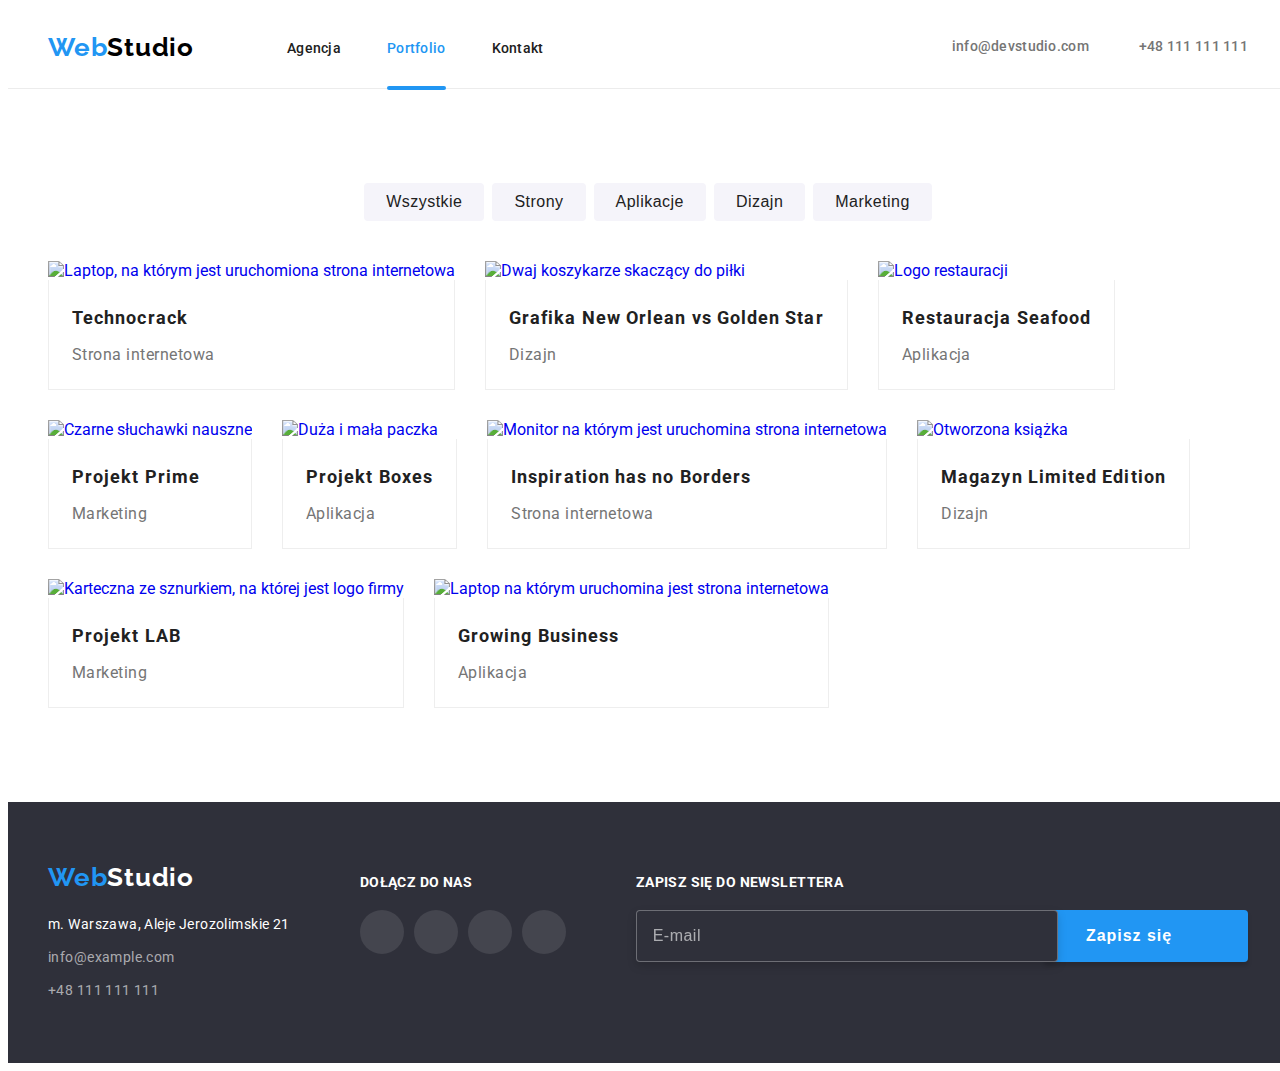
==== portfolio.html @ db43da64 "corrected task 8" ====
<!DOCTYPE html>
<html lang="pl">
  <head>
    <meta charset="UTF-8" />
    <meta http-equiv="X-UA-Compatible" content="IE=edge" />
    <meta name="viewport" content="width=device-width, initial-scale=1" />
    <link rel="preconnect" href="https://fonts.googleapis.com" />
    <link rel="preconnect" href="https://fonts.gstatic.com" crossorigin />
    <link
      href="https://fonts.googleapis.com/css2?family=Raleway:wght@700&family=Roboto:wght@400;500;700;900&display=swap"
      rel="stylesheet"
    />
    <link
      rel="stylesheet"
      href="https://cdnjs.cloudflare.com/ajax/libs/modern-normalize/1.1.0/modern-normalize.min.css"
      integrity="sha512-wpPYUAdjBVSE4KJnH1VR1HeZfpl1ub8YT/NKx4PuQ5NmX2tKuGu6U/JRp5y+Y8XG2tV+wKQpNHVUX03MfMFn9Q=="
      crossorigin="anonymous"
      referrerpolicy="no-referrer"
    />
    <link rel="stylesheet" href="css/main.min.css" />
    <title>WebStudio</title>
  </head>
  <body>
    <header class="header-line">
      <div class="container page-header">
        <a href="index.html" class="logo logo--header"
          ><span class="logo__span">Web</span>Studio</a
        >
        <button
          class="menu-toggle menu-toggle--open js-open-menu"
          aria-expanded="false"
          aria-controls="mobile-menu"
        >
          <svg width="24px" height="24px">
            <use href="./images/icons.svg#icon-menu"></use>
          </svg>
        </button>
        <div class="menu">
          <ul class="nav">
            <li class="nav__item">
              <a class="nav__link" href="index.html">Agencja</a>
            </li>
            <li class="nav__item">
              <a class="nav__link nav__link--active" href="portfolio.html"
                >Portfolio</a
              >
            </li>
            <li class="nav__item">
              <a class="nav__link" href="#">Kontakt</a>
            </li>
          </ul>
          <ul class="contact">
            <li class="contact__item">
              <a class="contact__link" href="mailto:info@devstudio.com">
                <svg class="contact__icon contact__icon--email">
                  <use href="./images/icons.svg#icon-envelope"></use>
                </svg>
                info@devstudio.com
              </a>
            </li>
            <li class="contact__item">
              <a class="contact__link" href="tel:+48111111111">
                <svg class="contact__icon contact__icon--tel">
                  <use href="./images/icons.svg#icon-smartphone"></use>
                </svg>
                +48 111 111 111
              </a>
            </li>
          </ul>
        </div>
      </div>
    </header>
    <section class="container section">
      <div class="filter">
        <ul class="filter__list">
          <li class="filter__item">
            <button class="filter__button" type="button">Wszystkie</button>
          </li>
          <li class="filter__item">
            <button class="filter__button" type="button">Strony</button>
          </li>
          <li class="filter__item">
            <button class="filter__button" type="button">Aplikacje</button>
          </li>
          <li class="filter__item">
            <button class="filter__button" type="button">Dizajn</button>
          </li>
          <li class="filter__item">
            <button class="filter__button" type="button">Marketing</button>
          </li>
        </ul>
      </div>
      <div class="product">
        <ul class="product__list">
          <li class="product__item">
            <a href="#" class="product__link">
              <figure class="product__figure">
                <div class="product__image">
                  <img
                    src="./images/portfolio/technocrack.jpg"
                    srcset="
                      ./images/portfolio/technocrack.jpg    354w,
                      ./images/portfolio/technocrack@2x.jpg 708w
                    "
                    sizes="(max-width: 767px) 450px, (max-width: 1199px) 354px, (min-width: 1200px) 370px"
                    alt="Laptop, na którym jest uruchomiona strona internetowa"
                  />
                  <div class="description-box">
                    <p class="description-box__text">
                      Technocrack jest popularną platformą wykorzystywaną do
                      rozpowszechniania koronawirusa. Firmy wykorzystują tę
                      platformę do celów szpiegowskich i ataków na
                      niezabezpieczone serwery konkurencji
                    </p>
                  </div>
                </div>
                <figcaption class="product__figcaption">
                  <h2 class="product__title">Technocrack</h2>
                  <p class="product__text">Strona internetowa</p>
                </figcaption>
              </figure>
            </a>
          </li>
          <li class="product__item">
            <a href="#" class="product__link">
              <figure class="product__figure">
                <div class="product__image">
                  <img
                    src="./images/portfolio/bastekball-players.jpg"
                    srcset="
                      ./images/portfolio/bastekball-players.jpg    354w,
                      ./images/portfolio/bastekball-players@2x.jpg 708w
                    "
                    sizes="(max-width: 767px) 450px, (max-width: 1199px) 354px, (min-width: 1200px) 370px"
                    alt="Dwaj koszykarze skaczący do piłki"
                  />
                  <div class="description-box">
                    <p class="description-box__text">
                      Technocrack jest popularną platformą wykorzystywaną do
                      rozpowszechniania koronawirusa. Firmy wykorzystują tę
                      platformę do celów szpiegowskich i ataków na
                      niezabezpieczone serwery konkurencji
                    </p>
                  </div>
                </div>
                <figcaption class="product__figcaption">
                  <h2 class="product__title">
                    Grafika New Orlean vs Golden Star
                  </h2>
                  <p class="product__text">Dizajn</p>
                </figcaption>
              </figure>
            </a>
          </li>
          <li class="product__item">
            <a href="#" class="product__link">
              <figure class="product__figure">
                <div class="product__image">
                  <img
                    src="./images/portfolio/seafood.jpg"
                    srcset="
                      ./images/portfolio/seafood.jpg    354w,
                      ./images/portfolio/seafood@2x.jpg 708w
                    "
                    sizes="(max-width: 767px) 450px, (max-width: 1199px) 354px, (min-width: 1200px) 370px"
                    alt="Logo restauracji"
                  />
                  <div class="description-box">
                    <p class="description-box__text">
                      Technocrack jest popularną platformą wykorzystywaną do
                      rozpowszechniania koronawirusa. Firmy wykorzystują tę
                      platformę do celów szpiegowskich i ataków na
                      niezabezpieczone serwery konkurencji
                    </p>
                  </div>
                </div>
                <figcaption class="product__figcaption">
                  <h2 class="product__title">Restauracja Seafood</h2>
                  <p class="product__text">Aplikacja</p>
                </figcaption>
              </figure>
            </a>
          </li>
          <li class="product__item">
            <a href="#" class="product__link">
              <figure class="product__figure">
                <div class="product__image">
                  <img
                    src="./images/portfolio/project-prime.jpg"
                    srcset="
                      ./images/portfolio/project-prime.jpg    354w,
                      ./images/portfolio/project-prime@2x.jpg 708w
                    "
                    sizes="(max-width: 767px) 450px, (max-width: 1199px) 354px, (min-width: 1200px) 370px"
                    alt="Czarne słuchawki nauszne"
                  />
                  <div class="description-box">
                    <p class="description-box__text">
                      Technocrack jest popularną platformą wykorzystywaną do
                      rozpowszechniania koronawirusa. Firmy wykorzystują tę
                      platformę do celów szpiegowskich i ataków na
                      niezabezpieczone serwery konkurencji
                    </p>
                  </div>
                </div>
                <figcaption class="product__figcaption">
                  <h2 class="product__title">Projekt Prime</h2>
                  <p class="product__text">Marketing</p>
                </figcaption>
              </figure>
            </a>
          </li>
          <li class="product__item">
            <a href="#" class="product__link">
              <figure class="product__figure">
                <div class="product__image">
                  <img
                    src="./images/portfolio/boxes.jpg"
                    srcset="
                      ./images/portfolio/boxes.jpg    354w,
                      ./images/portfolio/boxes@2x.jpg 708w
                    "
                    sizes="(max-width: 767px) 450px, (max-width: 1199px) 354px, (min-width: 1200px) 370px"
                    alt="Duża i mała paczka"
                  />
                  <div class="description-box">
                    <p class="description-box__text">
                      Technocrack jest popularną platformą wykorzystywaną do
                      rozpowszechniania koronawirusa. Firmy wykorzystują tę
                      platformę do celów szpiegowskich i ataków na
                      niezabezpieczone serwery konkurencji
                    </p>
                  </div>
                </div>
                <figcaption class="product__figcaption">
                  <h2 class="product__title">Projekt Boxes</h2>
                  <p class="product__text">Aplikacja</p>
                </figcaption>
              </figure>
            </a>
          </li>
          <li class="product__item">
            <a href="#" class="product__link">
              <figure class="product__figure">
                <div class="product__image">
                  <img
                    src="./images/portfolio/inspiration.jpg"
                    srcset="
                      ./images/portfolio/inspiration.jpg    354w,
                      ./images/portfolio/inspiration@2x.jpg 708w
                    "
                    sizes="(max-width: 767px) 450px, (max-width: 1199px) 354px, (min-width: 1200px) 370px"
                    alt="Monitor na którym jest uruchomina strona internetowa"
                  />
                  <div class="description-box">
                    <p class="description-box__text">
                      Technocrack jest popularną platformą wykorzystywaną do
                      rozpowszechniania koronawirusa. Firmy wykorzystują tę
                      platformę do celów szpiegowskich i ataków na
                      niezabezpieczone serwery konkurencji
                    </p>
                  </div>
                </div>
                <figcaption class="product__figcaption">
                  <h2 class="product__title">Inspiration has no Borders</h2>
                  <p class="product__text">Strona internetowa</p>
                </figcaption>
              </figure>
            </a>
          </li>
          <li class="product__item">
            <a href="#" class="product__link">
              <figure class="product__figure">
                <div class="product__image">
                  <img
                    src="./images/portfolio/magazyn.jpg"
                    srcset="
                      ./images/portfolio/magazyn.jpg    354w,
                      ./images/portfolio/magazyn@2x.jpg 708w
                    "
                    sizes="(max-width: 767px) 450px, (max-width: 1199px) 354px, (min-width: 1200px) 370px"
                    alt="Otworzona książka"
                  />
                  <div class="description-box">
                    <p class="description-box__text">
                      Technocrack jest popularną platformą wykorzystywaną do
                      rozpowszechniania koronawirusa. Firmy wykorzystują tę
                      platformę do celów szpiegowskich i ataków na
                      niezabezpieczone serwery konkurencji
                    </p>
                  </div>
                </div>
                <figcaption class="product__figcaption">
                  <h2 class="product__title">Magazyn Limited Edition</h2>
                  <p class="product__text">Dizajn</p>
                </figcaption>
              </figure>
            </a>
          </li>
          <li class="product__item">
            <a href="#" class="product__link">
              <figure class="product__figure">
                <div class="product__image">
                  <img
                    src="./images/portfolio/project-lab.jpg"
                    srcset="
                      ./images/portfolio/project-lab.jpg    354w,
                      ./images/portfolio/project-lab@2x.jpg 708w
                    "
                    sizes="(max-width: 767px) 450px, (max-width: 1199px) 354px, (min-width: 1200px) 370px"
                    alt="Karteczna ze sznurkiem, na której jest logo firmy"
                  />
                  <div class="description-box">
                    <p class="description-box__text">
                      Technocrack jest popularną platformą wykorzystywaną do
                      rozpowszechniania koronawirusa. Firmy wykorzystują tę
                      platformę do celów szpiegowskich i ataków na
                      niezabezpieczone serwery konkurencji
                    </p>
                  </div>
                </div>
                <figcaption class="product__figcaption">
                  <h2 class="product__title">Projekt LAB</h2>
                  <p class="product__text">Marketing</p>
                </figcaption>
              </figure>
            </a>
          </li>
          <li class="product__item">
            <a href="#" class="product__link">
              <figure class="product__figure">
                <div class="product__image">
                  <img
                    src="./images/portfolio/growing-business.jpg"
                    srcset="
                      ./images/portfolio/growing-business.jpg    354w,
                      ./images/portfolio/growing-business@2x.jpg 708w
                    "
                    sizes="(max-width: 767px) 450px, (max-width: 1199px) 354px, (min-width: 1200px) 370px"
                    alt="Laptop na którym uruchomina jest strona internetowa"
                  />
                  <div class="description-box">
                    <p class="description-box__text">
                      Technocrack jest popularną platformą wykorzystywaną do
                      rozpowszechniania koronawirusa. Firmy wykorzystują tę
                      platformę do celów szpiegowskich i ataków na
                      niezabezpieczone serwery konkurencji
                    </p>
                  </div>
                </div>
                <figcaption class="product__figcaption">
                  <h2 class="product__title">Growing Business</h2>
                  <p class="product__text">Aplikacja</p>
                </figcaption>
              </figure>
            </a>
          </li>
        </ul>
      </div>
    </section>
    <footer class="background-footer">
      <div class="container container-footer footer">
        <div class="footer-box">
          <a href="index.html" class="logo logo--footer"
            ><span class="logo__span">Web</span>Studio</a
          >
          <address class="address">
            <p class="address__text">m. Warszawa, Aleje Jerozolimskie 21</p>
            <ul class="address__list">
              <li class="address__item">
                <a class="address__link" href="mailto:info@example.com"
                  >info@example.com</a
                >
              </li>
              <li class="address__item">
                <a class="address__link" href="tel:+48111111111"
                  >+48 111 111 111</a
                >
              </li>
            </ul>
          </address>
        </div>
        <div class="footer-box">
          <h2 class="footer-box__title">Dołącz do nas</h2>
          <ul class="socialmedia">
            <li class="socialmedia__item">
              <a href="#" class="socialmedia__icon socialmedia__icon--footer">
                <svg width="20px" height="20px">
                  <use href="./images/icons.svg#icon-instagram"></use>
                </svg>
              </a>
            </li>
            <li class="socialmedia__item">
              <a href="#" class="socialmedia__icon socialmedia__icon--footer">
                <svg width="20px" height="20px">
                  <use href="./images/icons.svg#icon-twitter"></use>
                </svg>
              </a>
            </li>
            <li class="socialmedia__item">
              <a href="#" class="socialmedia__icon socialmedia__icon--footer">
                <svg width="20px" height="20px">
                  <use href="./images/icons.svg#icon-facebook"></use>
                </svg>
              </a>
            </li>
            <li class="socialmedia__item">
              <a href="#" class="socialmedia__icon socialmedia__icon--footer">
                <svg width="20px" height="20px">
                  <use href="./images/icons.svg#icon-linkedin"></use>
                </svg>
              </a>
            </li>
          </ul>
        </div>
        <div class="footer-box footer-box--grow">
          <h2 class="footer-box__title">Zapisz się do newslettera</h2>
          <form class="newsletter-form" autocomplete="off">
            <label class="newsletter-form__label">
              <input
                class="newsletter-form__input"
                type="email"
                name="email-newsletter"
                placeholder="E-mail"
                required
              />
            </label>
            <button class="newsletter-form__button" type="submit">
              Zapisz się
              <svg width="24px" height="24px">
                <use href="./images/icons.svg#icon-send"></use>
              </svg>
            </button>
          </form>
        </div>
      </div>
    </footer>
    <!--mobile menu-->
    <div class="menu-container js-menu-container" id="mobile-menu">
      <button
        class="menu-toggle menu-toggle--close js-close-menu"
        type="button"
      >
        <svg width="19px" height="19px">
          <use href="./images/icons.svg#icon-close"></use>
        </svg>
      </button>

      <ul class="mobile-nav">
        <li class="mobile-nav__item">
          <a href="index.html" class="mobile-nav__link">Agencja</a>
        </li>
        <li class="mobile-nav__item">
          <a
            href="portfolio.html"
            class="mobile-nav__link mobile-nav__link--active"
            >Portfolio</a
          >
        </li>
        <li class="mobile-nav__item">
          <a href="#" class="mobile-nav__link">Kontakt</a>
        </li>
      </ul>
      <ul class="mobile-contact">
        <li>
          <a
            class="mobile-contact__link mobile-contact__link--tel"
            href="tel:+48111111111"
            >+48 111 111 111</a
          >
        </li>
        <li>
          <a
            class="mobile-contact__link mobile-contact__link--email"
            href="mailto:info@devstudio.com"
            >info@devstudio.com</a
          >
        </li>
      </ul>
      <ul class="mobile-socialmedia">
        <li class="mobile-socialmedia__item">
          <a href="#" class="mobile-socialmedia__link">Instagram</a>
        </li>
        <li class="mobile-socialmedia__item">
          <a href="#" class="mobile-socialmedia__link">Twitter</a>
        </li>
        <li class="mobile-socialmedia__item">
          <a href="#" class="mobile-socialmedia__link">Facebook</a>
        </li>
        <li class="mobile-socialmedia__item">
          <a href="#" class="mobile-socialmedia__link">LinkedIn</a>
        </li>
      </ul>
    </div>
    <script defer src="js/mobile-menu.js"></script>
  </body>
</html>
---- css/main.min.css ----
.contact-form__button,.newsletter-form__button,.main__button{display:-webkit-box;display:-ms-flexbox;display:flex;-webkit-box-pack:center;-ms-flex-pack:center;justify-content:center;-webkit-box-align:center;-ms-flex-align:center;align-items:center;margin:0;font-weight:700;font-size:16px;line-height:1.875;letter-spacing:.06em;color:#fff;background-color:#2196f3;-webkit-box-shadow:0px 4px 4px rgba(0,0,0,.15);box-shadow:0px 4px 4px rgba(0,0,0,.15);border-radius:4px;border:0;outline:0;cursor:pointer}body{font-family:Roboto,sans-serif;color:#212121;width:100%}.container{max-width:480px;margin:0 auto}@media screen and (min-width: 768px)and (max-width: 1199px){.container{max-width:768px}}@media screen and (min-width: 1200px){.container{max-width:1200px}}@media screen and (max-width: 767px){.container-footer{max-width:480px}}.section{padding:94px 15px}.section-title{font-weight:700;font-size:36px;line-height:1.16;letter-spacing:.03em;text-align:center;margin:0 0 30px}@media screen and (max-width: 1200px){.section{padding:60px 15px}.section-title{font-size:28px;letter-spacing:1.78}}img{display:block;max-width:100%;height:auto}.header-line{border-bottom:1px solid #ececec}.page-header{display:-webkit-box;display:-ms-flexbox;display:flex;-webkit-box-align:center;-ms-flex-align:center;align-items:center;-webkit-box-pack:justify;-ms-flex-pack:justify;justify-content:space-between;padding:24px 15px 25px}@media screen and (min-width: 768px){.menu-toggle{display:none}.menu-container{display:none}}.menu{display:-webkit-box;display:-ms-flexbox;display:flex;-webkit-box-pack:justify;-ms-flex-pack:justify;justify-content:space-between;-webkit-box-align:center;-ms-flex-align:center;align-items:center;-webkit-box-flex:1;-ms-flex-positive:1;flex-grow:1;padding:0}.nav{list-style:none;padding:0;margin:0;display:-webkit-box;display:-ms-flexbox;display:flex;gap:46px}.nav:first-child{margin-left:93px}.nav__link{text-decoration:none;font-weight:500;font-size:14px;line-height:1.14;letter-spacing:.02em;color:#212121;-webkit-transition:color 250ms cubic-bezier(0.4, 0, 0.2, 1);transition:color 250ms cubic-bezier(0.4, 0, 0.2, 1)}.nav__link:hover,.nav__link:focus{color:#2196f3}.nav__link--active{position:relative;color:#2196f3}.nav__link--active::after{content:"";display:block;position:absolute;margin-top:29px;right:0;left:0;height:4px;border-radius:2px;background-color:#2196f3;pointer-events:none}.contact{list-style:none;padding:0;margin:0;display:-webkit-box;display:-ms-flexbox;display:flex;gap:30px}.contact__link{text-decoration:none;font-weight:500;font-size:14px;line-height:1.14;letter-spacing:.02em;display:-webkit-box;display:-ms-flexbox;display:flex;-webkit-box-align:center;-ms-flex-align:center;align-items:center;gap:10px;color:#757575;fill:#757575;-webkit-transition:color 250ms cubic-bezier(0.4, 0, 0.2, 1),fill 250ms cubic-bezier(0.4, 0, 0.2, 1);transition:color 250ms cubic-bezier(0.4, 0, 0.2, 1),fill 250ms cubic-bezier(0.4, 0, 0.2, 1)}.contact__link:hover,.contact__link:focus{color:#2196f3;fill:#2196f3}.contact__icon--email{width:16px;height:12px}.contact__icon--tel{width:10px;height:16px}.logo{font-family:Raleway,sans-serif;text-decoration:none;font-weight:700;font-size:26px;line-height:1.19;letter-spacing:.03em}.logo__span{color:#2196f3}.logo--header{color:#000}.logo--footer{color:#fff}@media screen and (max-width: 1200px){.logo{font-weight:700;font-size:24px;line-height:1.16;letter-spacing:.03em}}@media screen and (max-width: 767px){.page-header{padding:10px 15px}.menu{display:none}.menu-container{position:fixed;top:0;left:0;width:100%;height:100%;display:-webkit-box;display:-ms-flexbox;display:flex;-webkit-box-orient:vertical;-webkit-box-direction:normal;-ms-flex-direction:column;flex-direction:column;-webkit-box-pack:justify;-ms-flex-pack:justify;justify-content:space-between;gap:64px;padding:48px 40px;background-color:#fff;-webkit-transform:translateX(100%);transform:translateX(100%);-webkit-transition:-webkit-transform 250ms cubic-bezier(0.4, 0, 0.2, 1);transition:-webkit-transform 250ms cubic-bezier(0.4, 0, 0.2, 1);transition:transform 250ms cubic-bezier(0.4, 0, 0.2, 1);transition:transform 250ms cubic-bezier(0.4, 0, 0.2, 1), -webkit-transform 250ms cubic-bezier(0.4, 0, 0.2, 1)}.menu-container.is-open{-webkit-transform:translateX(0);transform:translateX(0)}.menu-toggle{width:40px;height:40px;margin:0;display:-webkit-box;display:-ms-flexbox;display:flex;-webkit-box-align:center;-ms-flex-align:center;align-items:center;-webkit-box-pack:center;-ms-flex-pack:center;justify-content:center;background-color:rgba(0,0,0,0);cursor:pointer;outline:0;border:0;fill:#212121}.menu-toggle--close{position:absolute;top:10px;right:15px}.menu-toggle:hover,.menu-toggle:focus{fill:#2196f3}.mobile-nav{list-style:none;padding:0;margin:0;display:-webkit-box;display:-ms-flexbox;display:flex;-webkit-box-orient:vertical;-webkit-box-direction:normal;-ms-flex-direction:column;flex-direction:column;gap:36px;-webkit-box-flex:1;-ms-flex-positive:1;flex-grow:1}.mobile-nav__link{text-decoration:none;font-weight:500;font-size:40px;line-height:1.175;letter-spacing:.02em;color:#212121;-webkit-transition:color 250ms cubic-bezier(0.4, 0, 0.2, 1);transition:color 250ms cubic-bezier(0.4, 0, 0.2, 1)}.mobile-nav__link:hover,.mobile-nav__link:focus{color:#2196f3}.mobile-nav__link--active{color:#2196f3}.mobile-contact{list-style:none;padding:0;margin:0;display:-webkit-box;display:-ms-flexbox;display:flex;-webkit-box-orient:vertical;-webkit-box-direction:normal;-ms-flex-direction:column;flex-direction:column;gap:32px}.mobile-contact__link{text-decoration:none}.mobile-contact__link--tel{font-weight:500;font-size:34px;line-height:1.176;letter-spacing:.02em;color:#2196f3}.mobile-contact__link--email{font-weight:500;font-size:24px;line-height:1.16;letter-spacing:.02em;color:#757575}.mobile-socialmedia{list-style:none;padding:0;margin:0;display:-webkit-box;display:-ms-flexbox;display:flex;-ms-flex-wrap:wrap;flex-wrap:wrap;gap:10px}.mobile-socialmedia__item{padding-right:10px;border-right:1px solid rgba(33,33,33,.2)}.mobile-socialmedia__item:last-child{padding:0;border:0}.mobile-socialmedia__link{text-decoration:none;font-weight:500;font-size:18px;line-height:1.22;letter-spacing:.02em;color:#2196f3}}@media screen and (min-width: 768px)and (max-width: 1199px){.page-header{padding:21px 15px}.nav{gap:60px}.nav:first-child{margin-left:83px}.contact{-webkit-box-orient:vertical;-webkit-box-direction:normal;-ms-flex-direction:column;flex-direction:column;gap:10px}.contact__icon--email{width:14px;height:10px}.contact__icon--tel{width:10px;height:14px}.contact__link{font-weight:500;font-size:12px;line-height:1.16;letter-spacing:.02em}}.main{display:-webkit-box;display:-ms-flexbox;display:flex;-webkit-box-orient:vertical;-webkit-box-direction:normal;-ms-flex-direction:column;flex-direction:column;-webkit-box-align:center;-ms-flex-align:center;align-items:center;gap:30px;padding:118px 0;width:100%;height:400px;background:-webkit-gradient(linear, left top, left bottom, from(rgba(47, 48, 58, 0.4)), to(rgba(47, 48, 58, 0.4))),url("../images/baner-mobile.jpg");background:linear-gradient(rgba(47, 48, 58, 0.4), rgba(47, 48, 58, 0.4)),url("../images/baner-mobile.jpg");background-size:cover;margin:0 auto}.main__title{color:#fff;font-weight:900;font-size:26px;line-height:1.36;letter-spacing:.06em;max-width:365px;text-align:center;text-transform:uppercase;margin:0}.main__button{padding:10px 42px 10px 41px}@media(min-device-pixel-ratio: 2),(-webkit-min-device-pixel-ratio: 2),(min-resolution: 192dpi),(min-resolution: 2dppx){.main{background:-webkit-gradient(linear, left top, left bottom, from(rgba(47, 48, 58, 0.4)), to(rgba(47, 48, 58, 0.4))),url("../images/baner-mobile@2x.jpg");background:linear-gradient(rgba(47, 48, 58, 0.4), rgba(47, 48, 58, 0.4)),url("../images/baner-mobile@2x.jpg");background-size:cover}}@media screen and (min-width: 768px){.main{background:-webkit-gradient(linear, left top, left bottom, from(rgba(47, 48, 58, 0.4)), to(rgba(47, 48, 58, 0.4))),url("../images/baner-desktop.jpg");background:linear-gradient(rgba(47, 48, 58, 0.4), rgba(47, 48, 58, 0.4)),url("../images/baner-desktop.jpg");background-size:cover}}@media screen and (min-width: 1200px){.main{max-width:1600px;height:600px;padding:200px 0}.main__title{font-size:44px;letter-spacing:2.64;max-width:696px}}.strengths__list{list-style:none;padding:0;margin:0;display:-webkit-box;display:-ms-flexbox;display:flex;-webkit-box-pack:center;-ms-flex-pack:center;justify-content:center;-ms-flex-wrap:wrap;flex-wrap:wrap;gap:30px}.strengths__box{display:-webkit-box;display:-ms-flexbox;display:flex;-webkit-box-pack:center;-ms-flex-pack:center;justify-content:center;padding:25px 0;background-color:#f5f4fa}.strengths__title{font-weight:700;font-size:14px;line-height:1.14;letter-spacing:.03em;text-align:center;text-transform:uppercase;margin:30px 0 10px 0}.strengths__text{font-weight:400;font-size:14px;line-height:1.714;letter-spacing:.03em;color:#757575;margin:0}@media screen and (min-width: 768px){.strengths__title{text-align:left}}@media screen and (min-width: 768px)and (max-width: 1199px){.strengths__item{max-width:354px}}@media screen and (min-width: 1200px){.strengths__item{max-width:270px}}@media screen and (max-width: 1199px){.our-job{display:none}}.our-job{padding-top:94px}.our-job__list{list-style:none;padding:0;margin:0;display:-webkit-box;display:-ms-flexbox;display:flex;-webkit-box-pack:justify;-ms-flex-pack:justify;justify-content:space-between;gap:30px}.our-job__item{position:relative}.our-job__text{position:absolute;bottom:0;right:0;left:0;font-weight:700;font-size:14px;line-height:.875;letter-spacing:.03em;text-align:center;text-transform:uppercase;color:#fff;background-color:rgba(47,48,58,.8);margin:0;padding:28px 0}.team--background{background-color:#f5f4fa}.team__list{list-style:none;padding:0;margin:0;display:-webkit-box;display:-ms-flexbox;display:flex;-webkit-box-pack:center;-ms-flex-pack:center;justify-content:center;-ms-flex-wrap:wrap;flex-wrap:wrap;gap:30px}.team__figure{margin:0;background-color:#fff;-webkit-box-shadow:0px 1px 3px rgba(0,0,0,.12),0px 1px 1px rgba(0,0,0,.14),0px 2px 1px rgba(0,0,0,.2);box-shadow:0px 1px 3px rgba(0,0,0,.12),0px 1px 1px rgba(0,0,0,.14),0px 2px 1px rgba(0,0,0,.2);border-radius:0px 0px 4px 4px}.team__figcaption{padding:30px 0;font-weight:400;font-size:16px;line-height:1.187;letter-spacing:.03em;text-align:center}.team__subtitle{font-weight:500;margin:0}.team__text{color:#757575;margin:10px 0 16px}.socialmedia{list-style:none;padding:0;margin:0;display:-webkit-box;display:-ms-flexbox;display:flex;-webkit-box-pack:center;-ms-flex-pack:center;justify-content:center;gap:10px}.socialmedia__icon{display:block;width:44px;height:44px;display:-webkit-box;display:-ms-flexbox;display:flex;-webkit-box-pack:center;-ms-flex-pack:center;justify-content:center;-webkit-box-align:center;-ms-flex-align:center;align-items:center;border-radius:50%;-webkit-transition:background-color 250ms cubic-bezier(0.4, 0, 0.2, 1),fill 250ms cubic-bezier(0.4, 0, 0.2, 1);transition:background-color 250ms cubic-bezier(0.4, 0, 0.2, 1),fill 250ms cubic-bezier(0.4, 0, 0.2, 1)}.socialmedia__icon--team{fill:#afb1b8}.socialmedia__icon--team:hover,.socialmedia__icon--team:focus{background-color:#2196f3;fill:#fff}.socialmedia__icon--footer{fill:#fff;background-color:rgba(255,255,255,.1)}.socialmedia__icon--footer:hover,.socialmedia__icon--footer:focus{background-color:#2196f3}.client__list{list-style:none;padding:0;margin:0;display:-webkit-box;display:-ms-flexbox;display:flex;-webkit-box-pack:center;-ms-flex-pack:center;justify-content:center;-ms-flex-wrap:wrap;flex-wrap:wrap;gap:30px}.client__icon{display:block;width:210px;height:92px;display:-webkit-box;display:-ms-flexbox;display:flex;-webkit-box-pack:center;-ms-flex-pack:center;justify-content:center;-webkit-box-align:center;-ms-flex-align:center;align-items:center;fill:#afb1b8;border:1px solid #afb1b8;border-radius:4px;-webkit-transition:fill 250ms cubic-bezier(0.4, 0, 0.2, 1),border-color 250ms cubic-bezier(0.4, 0, 0.2, 1);transition:fill 250ms cubic-bezier(0.4, 0, 0.2, 1),border-color 250ms cubic-bezier(0.4, 0, 0.2, 1)}.client__icon:hover,.client__icon:focus{fill:#2196f3;border-color:#2196f3}@media screen and (min-width: 768px)and (max-width: 1199px){.client__icon{width:226px}}@media screen and (min-width: 1200px){.client__icon{width:170px}}.background-footer{background-color:#2f303a}.footer{padding:60px 15px;display:-webkit-box;display:-ms-flexbox;display:flex;-ms-flex-wrap:wrap;flex-wrap:wrap;-ms-flex-pack:distribute;justify-content:space-around;gap:60px}.footer-box{text-align:center}.footer-box__title{font-weight:700;font-size:14px;line-height:1.142;letter-spacing:.03em;text-transform:uppercase;color:#fff;margin:12px 0 20px}.footer-box--grow{-webkit-box-flex:1;-ms-flex-positive:1;flex-grow:1}.address{font-style:normal;font-weight:400;font-size:14px;line-height:1.71;letter-spacing:.03em;color:#fff}.address__text{margin:20px 0 8px}.address__list{list-style:none;padding:0;margin:0}.address__item{margin-bottom:8px}.address__item:last-child{margin:0}.address__link{text-decoration:none;color:rgba(255,255,255,.6);-webkit-transition:color 250ms cubic-bezier(0.4, 0, 0.2, 1);transition:color 250ms cubic-bezier(0.4, 0, 0.2, 1)}.address__link:hover,.address__link:focus{color:#2196f3}.newsletter-form{display:-webkit-box;display:-ms-flexbox;display:flex;-webkit-box-orient:vertical;-webkit-box-direction:normal;-ms-flex-direction:column;flex-direction:column;gap:20px}.newsletter-form__label{-webkit-box-flex:1;-ms-flex-positive:1;flex-grow:1}.newsletter-form__input{outline:0;border:0;font-weight:400;font-size:16px;line-height:1.25;letter-spacing:.03em;color:rgba(255,255,255,.6);width:100%;max-width:450px;height:50px;padding:0 16px;border:1px solid rgba(255,255,255,.3);-webkit-filter:drop-shadow(0px 4px 4px rgba(0, 0, 0, 0.15));filter:drop-shadow(0px 4px 4px rgba(0, 0, 0, 0.15));border-radius:4px;background-color:#2f303a;-webkit-transition:border-color 250ms cubic-bezier(0.4, 0, 0.2, 1);transition:border-color 250ms cubic-bezier(0.4, 0, 0.2, 1)}.newsletter-form__input:focus{border-color:#2196f3}.newsletter-form__input::-webkit-input-placeholder{color:rgba(255,255,255,.6)}.newsletter-form__input::-moz-placeholder{color:rgba(255,255,255,.6)}.newsletter-form__input:-ms-input-placeholder{color:rgba(255,255,255,.6)}.newsletter-form__input::-ms-input-placeholder{color:rgba(255,255,255,.6)}.newsletter-form__input::placeholder{color:rgba(255,255,255,.6)}.newsletter-form__button{margin:0 auto;padding:10px 28px 10px 42px;text-align:center;display:-webkit-box;display:-ms-flexbox;display:flex;gap:24px}@media screen and (min-width: 1200px){.footer{-webkit-box-pack:justify;-ms-flex-pack:justify;justify-content:space-between;gap:70px}.footer-box{text-align:start}.footer-box--margin{margin-left:8px}.address__text{margin:20px 0 9px}.address__item{margin-bottom:9px}.newsletter-form{-webkit-box-orient:horizontal;-webkit-box-direction:normal;-ms-flex-direction:row;flex-direction:row}}.backdrop{position:fixed;top:0;left:0;width:100vw;height:100vh;z-index:1;background-color:rgba(0,0,0,.2);opacity:1;-webkit-animation:opacityopen 250ms cubic-bezier(0.4, 0, 0.2, 1) forwards;animation:opacityopen 250ms cubic-bezier(0.4, 0, 0.2, 1) forwards}.is-hidden{visibility:hidden;pointer-events:none;opacity:0;-webkit-animation:opacityclose 250ms cubic-bezier(0.4, 0, 0.2, 1) forwards;animation:opacityclose 250ms cubic-bezier(0.4, 0, 0.2, 1) forwards}.modal{z-index:2;width:450px;position:absolute;top:50%;left:50%;-webkit-transform:translate(-50%, -50%);transform:translate(-50%, -50%);background-color:#fff;-webkit-box-shadow:0px 1px 3px rgba(0,0,0,.12),0px 1px 1px rgba(0,0,0,.14),0px 2px 1px rgba(0,0,0,.2);box-shadow:0px 1px 3px rgba(0,0,0,.12),0px 1px 1px rgba(0,0,0,.14),0px 2px 1px rgba(0,0,0,.2);border-radius:4px;padding:40px}.modal__button-close{position:absolute;display:-webkit-box;display:-ms-flexbox;display:flex;-webkit-box-pack:center;-ms-flex-pack:center;justify-content:center;-webkit-box-align:center;-ms-flex-align:center;align-items:center;margin:auto;cursor:pointer;outline:0;top:8px;right:8px;width:30px;height:30px;border-radius:50%;fill:#afb1b8;background-color:#fff;border:1px solid rgba(0,0,0,.1);-webkit-transition:background-color 250ms cubic-bezier(0.4, 0, 0.2, 1),fill 250ms cubic-bezier(0.4, 0, 0.2, 1);transition:background-color 250ms cubic-bezier(0.4, 0, 0.2, 1),fill 250ms cubic-bezier(0.4, 0, 0.2, 1)}.modal__button-close:hover,.modal__button-close:focus{fill:#2196f3}.modal__title{font-weight:700;font-size:20px;line-height:1.15;letter-spacing:.03em;text-align:center;margin:0 0 12px}.focuslabel,.contact-comment__label:focus-within,.contact-details__label:focus-within{fill:#2196f3;border-color:#2196f3;-webkit-transition:border-color 250ms cubic-bezier(0.4, 0, 0.2, 1),fill 250ms cubic-bezier(0.4, 0, 0.2, 1);transition:border-color 250ms cubic-bezier(0.4, 0, 0.2, 1),fill 250ms cubic-bezier(0.4, 0, 0.2, 1)}.contact-details__text{margin:0;font-weight:400;font-size:12px;line-height:1.166;letter-spacing:.01em;color:#757575}.contact-details__label{display:-webkit-box;display:-ms-flexbox;display:flex;-webkit-box-align:center;-ms-flex-align:center;align-items:center;gap:9px;border:1px solid rgba(33,33,33,.2);border-radius:4px;margin:4px 0 10px;padding:8px 9px}.contact-details__input{-webkit-box-flex:1;-ms-flex-positive:1;flex-grow:1;font-weight:400;font-size:12px;line-height:1.166;letter-spacing:.01em;outline:0;border:0;fill:#212121}.contact-comment__text{margin:0;font-weight:400;font-size:12px;line-height:1.166;letter-spacing:.01em;color:#757575}.contact-comment__label{display:block;border:1px solid rgba(33,33,33,.2);border-radius:4px;padding:12px 16px;margin:4px 0 20px;min-height:120px}.contact-comment__textarea{outline:0;border:0;width:100%;resize:none}.contact-checkbox{display:-webkit-box;display:-ms-flexbox;display:flex;-webkit-box-align:center;-ms-flex-align:center;align-items:center;padding:0 0 30px;margin:0}.contact-checkbox__input{-moz-appearance:none;-webkit-appearance:none;appearance:none}.contact-checkbox__input:checked+.contact-checkbox__icon{background-color:#2196f3;-webkit-transition:background-color 250ms cubic-bezier(0.4, 0, 0.2, 1);transition:background-color 250ms cubic-bezier(0.4, 0, 0.2, 1);outline:0;border:0}.contact-checkbox__icon{fill:#fff;padding:2px;border:1px solid #212121;border-radius:2px;cursor:pointer;margin-right:8px}.contact-checkbox__text{font-weight:400;font-size:12px;line-height:1.16;letter-spacing:.03em;color:#757575;margin:0}.contact-checkbox__link{margin:0;font-weight:400;font-size:12px;line-height:1.16;letter-spacing:.03em;color:#2196f3}.contact-form__button{margin:0 auto;padding:10px 76px}@media screen and (min-width: 1200px){.modal{width:528px}.contact-checkbox{padding:0 14px 30px}.contact-checkbox__text{font-size:14px;letter-spacing:1.714}.contact-checkbox__link{font-size:14px;letter-spacing:1.714}}@-webkit-keyframes opacityopen{0%{opacity:0}100%{opacity:1}}@keyframes opacityopen{0%{opacity:0}100%{opacity:1}}@-webkit-keyframes opacityclose{0%{opacity:1}100%{opacity:0}}@keyframes opacityclose{0%{opacity:1}100%{opacity:0}}.filter{padding:0 0 40px}.filter__list{display:-webkit-box;display:-ms-flexbox;display:flex;-ms-flex-wrap:wrap;flex-wrap:wrap;gap:8px;list-style:none;padding:0;margin:0}.filter__button{color:#212121;cursor:pointer;font-weight:500;font-size:16px;line-height:1.625;letter-spacing:.03em;text-align:center;background-color:#f5f4fa;border-radius:4px;padding:6px 22px;outline:0;border:0;-webkit-transition:background-color 250ms cubic-bezier(0.4, 0, 0.2, 1),color 250ms cubic-bezier(0.4, 0, 0.2, 1),-webkit-box-shadow 250ms cubic-bezier(0.4, 0, 0.2, 1);transition:background-color 250ms cubic-bezier(0.4, 0, 0.2, 1),color 250ms cubic-bezier(0.4, 0, 0.2, 1),-webkit-box-shadow 250ms cubic-bezier(0.4, 0, 0.2, 1);transition:background-color 250ms cubic-bezier(0.4, 0, 0.2, 1),color 250ms cubic-bezier(0.4, 0, 0.2, 1),box-shadow 250ms cubic-bezier(0.4, 0, 0.2, 1);transition:background-color 250ms cubic-bezier(0.4, 0, 0.2, 1),color 250ms cubic-bezier(0.4, 0, 0.2, 1),box-shadow 250ms cubic-bezier(0.4, 0, 0.2, 1),-webkit-box-shadow 250ms cubic-bezier(0.4, 0, 0.2, 1)}.filter__button:hover,.filter__button:focus{background-color:#2196f3;color:#fff;-webkit-box-shadow:0px 3px 1px rgba(0,0,0,.1),0px 1px 2px rgba(0,0,0,.08),0px 2px 2px rgba(0,0,0,.12);box-shadow:0px 3px 1px rgba(0,0,0,.1),0px 1px 2px rgba(0,0,0,.08),0px 2px 2px rgba(0,0,0,.12)}@media screen and (min-width: 768px){.filter__list{-webkit-box-pack:center;-ms-flex-pack:center;justify-content:center}}.product__list{display:-webkit-box;display:-ms-flexbox;display:flex;-ms-flex-wrap:wrap;flex-wrap:wrap;gap:30px;list-style:none;padding:0;margin:0}.product__item:hover{-webkit-box-shadow:0px 1px 1px rgba(0,0,0,.12),0px 4px 4px rgba(0,0,0,.06),1px 4px 6px rgba(0,0,0,.16);box-shadow:0px 1px 1px rgba(0,0,0,.12),0px 4px 4px rgba(0,0,0,.06),1px 4px 6px rgba(0,0,0,.16);-webkit-transition:-webkit-box-shadow 250ms cubic-bezier(0.4, 0, 0.2, 1);transition:-webkit-box-shadow 250ms cubic-bezier(0.4, 0, 0.2, 1);transition:box-shadow 250ms cubic-bezier(0.4, 0, 0.2, 1);transition:box-shadow 250ms cubic-bezier(0.4, 0, 0.2, 1), -webkit-box-shadow 250ms cubic-bezier(0.4, 0, 0.2, 1)}.product__link{text-decoration:none}.product__link:hover .description-box,.product__link:focus .description-box{-webkit-transform:translatey(0);transform:translatey(0)}.product__figure{margin:0}.product__figcaption{padding:20px 23px 19px;border-left:1px solid #eee;border-bottom:1px solid #eee;border-right:1px solid #eee}.product__title{font-weight:700;font-size:18px;line-height:2;letter-spacing:.06em;color:#212121;margin:0 0 4px}.product__text{font-weight:400;font-size:16px;line-height:1.875;letter-spacing:.03em;color:#757575;margin:0}.product__image{position:relative;overflow:hidden}@media screen and (min-width: 768px)and (max-width: 1199px){.product__item{max-width:354px;height:auto}}.description-box{position:absolute;top:0;left:0;width:100%;height:100%;padding:49px 24px;background-color:rgba(33,150,243,.9);-webkit-transform:translateY(101%);transform:translateY(101%);-webkit-transition:-webkit-transform 250ms cubic-bezier(0.4, 0, 0.2, 1);transition:-webkit-transform 250ms cubic-bezier(0.4, 0, 0.2, 1);transition:transform 250ms cubic-bezier(0.4, 0, 0.2, 1);transition:transform 250ms cubic-bezier(0.4, 0, 0.2, 1), -webkit-transform 250ms cubic-bezier(0.4, 0, 0.2, 1)}.description-box__text{font-weight:400;font-size:18px;line-height:1.555;letter-spacing:.03em;color:#fff;margin:0}/*# sourceMappingURL=main.min.css.map */
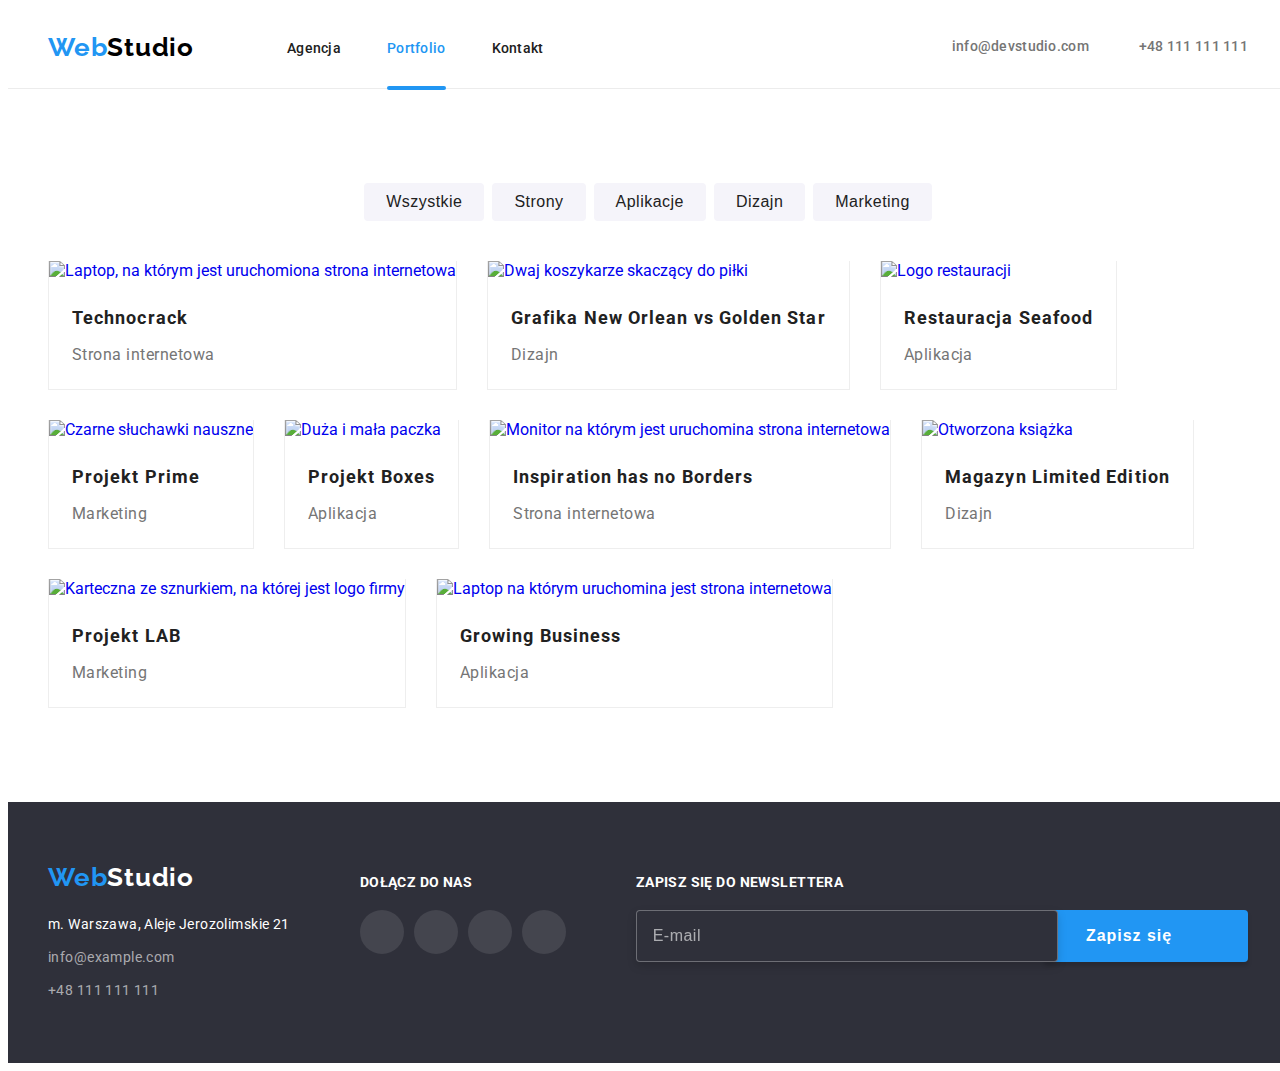
==== commit ba136c87: "corrected product in portfolio" ====
--- a/portfolio.html
+++ b/portfolio.html
@@ -102,7 +102,7 @@
                       ./images/portfolio/technocrack.jpg    354w,
                       ./images/portfolio/technocrack@2x.jpg 708w
                     "
-                    sizes="(max-width: 767px) 450px, (max-width: 1199px) 354px, (min-width: 1200px) 370px"
+                    sizes="(max-width: 767px) 448px, (max-width: 1199px) 352px, (min-width: 1200px) 368px"
                     alt="Laptop, na którym jest uruchomiona strona internetowa"
                   />
                   <div class="description-box">
@@ -131,7 +131,7 @@
                       ./images/portfolio/bastekball-players.jpg    354w,
                       ./images/portfolio/bastekball-players@2x.jpg 708w
                     "
-                    sizes="(max-width: 767px) 450px, (max-width: 1199px) 354px, (min-width: 1200px) 370px"
+                    sizes="(max-width: 767px) 448px, (max-width: 1199px) 352px, (min-width: 1200px) 368px"
                     alt="Dwaj koszykarze skaczący do piłki"
                   />
                   <div class="description-box">
@@ -162,7 +162,7 @@
                       ./images/portfolio/seafood.jpg    354w,
                       ./images/portfolio/seafood@2x.jpg 708w
                     "
-                    sizes="(max-width: 767px) 450px, (max-width: 1199px) 354px, (min-width: 1200px) 370px"
+                    sizes="(max-width: 767px) 448px, (max-width: 1199px) 352px, (min-width: 1200px) 368px"
                     alt="Logo restauracji"
                   />
                   <div class="description-box">
@@ -191,7 +191,7 @@
                       ./images/portfolio/project-prime.jpg    354w,
                       ./images/portfolio/project-prime@2x.jpg 708w
                     "
-                    sizes="(max-width: 767px) 450px, (max-width: 1199px) 354px, (min-width: 1200px) 370px"
+                    sizes="(max-width: 767px) 448px, (max-width: 1199px) 352px, (min-width: 1200px) 368px"
                     alt="Czarne słuchawki nauszne"
                   />
                   <div class="description-box">
@@ -220,7 +220,7 @@
                       ./images/portfolio/boxes.jpg    354w,
                       ./images/portfolio/boxes@2x.jpg 708w
                     "
-                    sizes="(max-width: 767px) 450px, (max-width: 1199px) 354px, (min-width: 1200px) 370px"
+                    sizes="(max-width: 767px) 448px, (max-width: 1199px) 352px, (min-width: 1200px) 368px"
                     alt="Duża i mała paczka"
                   />
                   <div class="description-box">
@@ -249,7 +249,7 @@
                       ./images/portfolio/inspiration.jpg    354w,
                       ./images/portfolio/inspiration@2x.jpg 708w
                     "
-                    sizes="(max-width: 767px) 450px, (max-width: 1199px) 354px, (min-width: 1200px) 370px"
+                    sizes="(max-width: 767px) 448px, (max-width: 1199px) 352px, (min-width: 1200px) 368px"
                     alt="Monitor na którym jest uruchomina strona internetowa"
                   />
                   <div class="description-box">
@@ -278,7 +278,7 @@
                       ./images/portfolio/magazyn.jpg    354w,
                       ./images/portfolio/magazyn@2x.jpg 708w
                     "
-                    sizes="(max-width: 767px) 450px, (max-width: 1199px) 354px, (min-width: 1200px) 370px"
+                    sizes="(max-width: 767px) 448px, (max-width: 1199px) 352px, (min-width: 1200px) 368px"
                     alt="Otworzona książka"
                   />
                   <div class="description-box">
@@ -307,7 +307,7 @@
                       ./images/portfolio/project-lab.jpg    354w,
                       ./images/portfolio/project-lab@2x.jpg 708w
                     "
-                    sizes="(max-width: 767px) 450px, (max-width: 1199px) 354px, (min-width: 1200px) 370px"
+                    sizes="(max-width: 767px) 448px, (max-width: 1199px) 352px, (min-width: 1200px) 368px"
                     alt="Karteczna ze sznurkiem, na której jest logo firmy"
                   />
                   <div class="description-box">
@@ -336,7 +336,7 @@
                       ./images/portfolio/growing-business.jpg    354w,
                       ./images/portfolio/growing-business@2x.jpg 708w
                     "
-                    sizes="(max-width: 767px) 450px, (max-width: 1199px) 354px, (min-width: 1200px) 370px"
+                    sizes="(max-width: 767px) 448px, (max-width: 1199px) 352px, (min-width: 1200px) 368px"
                     alt="Laptop na którym uruchomina jest strona internetowa"
                   />
                   <div class="description-box">
--- a/css/main.min.css
+++ b/css/main.min.css
@@ -1 +1 @@
-.contact-form__button,.newsletter-form__button,.main__button{display:-webkit-box;display:-ms-flexbox;display:flex;-webkit-box-pack:center;-ms-flex-pack:center;justify-content:center;-webkit-box-align:center;-ms-flex-align:center;align-items:center;margin:0;font-weight:700;font-size:16px;line-height:1.875;letter-spacing:.06em;color:#fff;background-color:#2196f3;-webkit-box-shadow:0px 4px 4px rgba(0,0,0,.15);box-shadow:0px 4px 4px rgba(0,0,0,.15);border-radius:4px;border:0;outline:0;cursor:pointer}body{font-family:Roboto,sans-serif;color:#212121;width:100%}.container{max-width:480px;margin:0 auto}@media screen and (min-width: 768px)and (max-width: 1199px){.container{max-width:768px}}@media screen and (min-width: 1200px){.container{max-width:1200px}}@media screen and (max-width: 767px){.container-footer{max-width:480px}}.section{padding:94px 15px}.section-title{font-weight:700;font-size:36px;line-height:1.16;letter-spacing:.03em;text-align:center;margin:0 0 30px}@media screen and (max-width: 1200px){.section{padding:60px 15px}.section-title{font-size:28px;letter-spacing:1.78}}img{display:block;max-width:100%;height:auto}.header-line{border-bottom:1px solid #ececec}.page-header{display:-webkit-box;display:-ms-flexbox;display:flex;-webkit-box-align:center;-ms-flex-align:center;align-items:center;-webkit-box-pack:justify;-ms-flex-pack:justify;justify-content:space-between;padding:24px 15px 25px}@media screen and (min-width: 768px){.menu-toggle{display:none}.menu-container{display:none}}.menu{display:-webkit-box;display:-ms-flexbox;display:flex;-webkit-box-pack:justify;-ms-flex-pack:justify;justify-content:space-between;-webkit-box-align:center;-ms-flex-align:center;align-items:center;-webkit-box-flex:1;-ms-flex-positive:1;flex-grow:1;padding:0}.nav{list-style:none;padding:0;margin:0;display:-webkit-box;display:-ms-flexbox;display:flex;gap:46px}.nav:first-child{margin-left:93px}.nav__link{text-decoration:none;font-weight:500;font-size:14px;line-height:1.14;letter-spacing:.02em;color:#212121;-webkit-transition:color 250ms cubic-bezier(0.4, 0, 0.2, 1);transition:color 250ms cubic-bezier(0.4, 0, 0.2, 1)}.nav__link:hover,.nav__link:focus{color:#2196f3}.nav__link--active{position:relative;color:#2196f3}.nav__link--active::after{content:"";display:block;position:absolute;margin-top:29px;right:0;left:0;height:4px;border-radius:2px;background-color:#2196f3;pointer-events:none}.contact{list-style:none;padding:0;margin:0;display:-webkit-box;display:-ms-flexbox;display:flex;gap:30px}.contact__link{text-decoration:none;font-weight:500;font-size:14px;line-height:1.14;letter-spacing:.02em;display:-webkit-box;display:-ms-flexbox;display:flex;-webkit-box-align:center;-ms-flex-align:center;align-items:center;gap:10px;color:#757575;fill:#757575;-webkit-transition:color 250ms cubic-bezier(0.4, 0, 0.2, 1),fill 250ms cubic-bezier(0.4, 0, 0.2, 1);transition:color 250ms cubic-bezier(0.4, 0, 0.2, 1),fill 250ms cubic-bezier(0.4, 0, 0.2, 1)}.contact__link:hover,.contact__link:focus{color:#2196f3;fill:#2196f3}.contact__icon--email{width:16px;height:12px}.contact__icon--tel{width:10px;height:16px}.logo{font-family:Raleway,sans-serif;text-decoration:none;font-weight:700;font-size:26px;line-height:1.19;letter-spacing:.03em}.logo__span{color:#2196f3}.logo--header{color:#000}.logo--footer{color:#fff}@media screen and (max-width: 1200px){.logo{font-weight:700;font-size:24px;line-height:1.16;letter-spacing:.03em}}@media screen and (max-width: 767px){.page-header{padding:10px 15px}.menu{display:none}.menu-container{position:fixed;top:0;left:0;width:100%;height:100%;display:-webkit-box;display:-ms-flexbox;display:flex;-webkit-box-orient:vertical;-webkit-box-direction:normal;-ms-flex-direction:column;flex-direction:column;-webkit-box-pack:justify;-ms-flex-pack:justify;justify-content:space-between;gap:64px;padding:48px 40px;background-color:#fff;-webkit-transform:translateX(100%);transform:translateX(100%);-webkit-transition:-webkit-transform 250ms cubic-bezier(0.4, 0, 0.2, 1);transition:-webkit-transform 250ms cubic-bezier(0.4, 0, 0.2, 1);transition:transform 250ms cubic-bezier(0.4, 0, 0.2, 1);transition:transform 250ms cubic-bezier(0.4, 0, 0.2, 1), -webkit-transform 250ms cubic-bezier(0.4, 0, 0.2, 1)}.menu-container.is-open{-webkit-transform:translateX(0);transform:translateX(0)}.menu-toggle{width:40px;height:40px;margin:0;display:-webkit-box;display:-ms-flexbox;display:flex;-webkit-box-align:center;-ms-flex-align:center;align-items:center;-webkit-box-pack:center;-ms-flex-pack:center;justify-content:center;background-color:rgba(0,0,0,0);cursor:pointer;outline:0;border:0;fill:#212121}.menu-toggle--close{position:absolute;top:10px;right:15px}.menu-toggle:hover,.menu-toggle:focus{fill:#2196f3}.mobile-nav{list-style:none;padding:0;margin:0;display:-webkit-box;display:-ms-flexbox;display:flex;-webkit-box-orient:vertical;-webkit-box-direction:normal;-ms-flex-direction:column;flex-direction:column;gap:36px;-webkit-box-flex:1;-ms-flex-positive:1;flex-grow:1}.mobile-nav__link{text-decoration:none;font-weight:500;font-size:40px;line-height:1.175;letter-spacing:.02em;color:#212121;-webkit-transition:color 250ms cubic-bezier(0.4, 0, 0.2, 1);transition:color 250ms cubic-bezier(0.4, 0, 0.2, 1)}.mobile-nav__link:hover,.mobile-nav__link:focus{color:#2196f3}.mobile-nav__link--active{color:#2196f3}.mobile-contact{list-style:none;padding:0;margin:0;display:-webkit-box;display:-ms-flexbox;display:flex;-webkit-box-orient:vertical;-webkit-box-direction:normal;-ms-flex-direction:column;flex-direction:column;gap:32px}.mobile-contact__link{text-decoration:none}.mobile-contact__link--tel{font-weight:500;font-size:34px;line-height:1.176;letter-spacing:.02em;color:#2196f3}.mobile-contact__link--email{font-weight:500;font-size:24px;line-height:1.16;letter-spacing:.02em;color:#757575}.mobile-socialmedia{list-style:none;padding:0;margin:0;display:-webkit-box;display:-ms-flexbox;display:flex;-ms-flex-wrap:wrap;flex-wrap:wrap;gap:10px}.mobile-socialmedia__item{padding-right:10px;border-right:1px solid rgba(33,33,33,.2)}.mobile-socialmedia__item:last-child{padding:0;border:0}.mobile-socialmedia__link{text-decoration:none;font-weight:500;font-size:18px;line-height:1.22;letter-spacing:.02em;color:#2196f3}}@media screen and (min-width: 768px)and (max-width: 1199px){.page-header{padding:21px 15px}.nav{gap:60px}.nav:first-child{margin-left:83px}.contact{-webkit-box-orient:vertical;-webkit-box-direction:normal;-ms-flex-direction:column;flex-direction:column;gap:10px}.contact__icon--email{width:14px;height:10px}.contact__icon--tel{width:10px;height:14px}.contact__link{font-weight:500;font-size:12px;line-height:1.16;letter-spacing:.02em}}.main{display:-webkit-box;display:-ms-flexbox;display:flex;-webkit-box-orient:vertical;-webkit-box-direction:normal;-ms-flex-direction:column;flex-direction:column;-webkit-box-align:center;-ms-flex-align:center;align-items:center;gap:30px;padding:118px 0;width:100%;height:400px;background:-webkit-gradient(linear, left top, left bottom, from(rgba(47, 48, 58, 0.4)), to(rgba(47, 48, 58, 0.4))),url("../images/baner-mobile.jpg");background:linear-gradient(rgba(47, 48, 58, 0.4), rgba(47, 48, 58, 0.4)),url("../images/baner-mobile.jpg");background-size:cover;margin:0 auto}.main__title{color:#fff;font-weight:900;font-size:26px;line-height:1.36;letter-spacing:.06em;max-width:365px;text-align:center;text-transform:uppercase;margin:0}.main__button{padding:10px 42px 10px 41px}@media(min-device-pixel-ratio: 2),(-webkit-min-device-pixel-ratio: 2),(min-resolution: 192dpi),(min-resolution: 2dppx){.main{background:-webkit-gradient(linear, left top, left bottom, from(rgba(47, 48, 58, 0.4)), to(rgba(47, 48, 58, 0.4))),url("../images/baner-mobile@2x.jpg");background:linear-gradient(rgba(47, 48, 58, 0.4), rgba(47, 48, 58, 0.4)),url("../images/baner-mobile@2x.jpg");background-size:cover}}@media screen and (min-width: 768px){.main{background:-webkit-gradient(linear, left top, left bottom, from(rgba(47, 48, 58, 0.4)), to(rgba(47, 48, 58, 0.4))),url("../images/baner-desktop.jpg");background:linear-gradient(rgba(47, 48, 58, 0.4), rgba(47, 48, 58, 0.4)),url("../images/baner-desktop.jpg");background-size:cover}}@media screen and (min-width: 1200px){.main{max-width:1600px;height:600px;padding:200px 0}.main__title{font-size:44px;letter-spacing:2.64;max-width:696px}}.strengths__list{list-style:none;padding:0;margin:0;display:-webkit-box;display:-ms-flexbox;display:flex;-webkit-box-pack:center;-ms-flex-pack:center;justify-content:center;-ms-flex-wrap:wrap;flex-wrap:wrap;gap:30px}.strengths__box{display:-webkit-box;display:-ms-flexbox;display:flex;-webkit-box-pack:center;-ms-flex-pack:center;justify-content:center;padding:25px 0;background-color:#f5f4fa}.strengths__title{font-weight:700;font-size:14px;line-height:1.14;letter-spacing:.03em;text-align:center;text-transform:uppercase;margin:30px 0 10px 0}.strengths__text{font-weight:400;font-size:14px;line-height:1.714;letter-spacing:.03em;color:#757575;margin:0}@media screen and (min-width: 768px){.strengths__title{text-align:left}}@media screen and (min-width: 768px)and (max-width: 1199px){.strengths__item{max-width:354px}}@media screen and (min-width: 1200px){.strengths__item{max-width:270px}}@media screen and (max-width: 1199px){.our-job{display:none}}.our-job{padding-top:94px}.our-job__list{list-style:none;padding:0;margin:0;display:-webkit-box;display:-ms-flexbox;display:flex;-webkit-box-pack:justify;-ms-flex-pack:justify;justify-content:space-between;gap:30px}.our-job__item{position:relative}.our-job__text{position:absolute;bottom:0;right:0;left:0;font-weight:700;font-size:14px;line-height:.875;letter-spacing:.03em;text-align:center;text-transform:uppercase;color:#fff;background-color:rgba(47,48,58,.8);margin:0;padding:28px 0}.team--background{background-color:#f5f4fa}.team__list{list-style:none;padding:0;margin:0;display:-webkit-box;display:-ms-flexbox;display:flex;-webkit-box-pack:center;-ms-flex-pack:center;justify-content:center;-ms-flex-wrap:wrap;flex-wrap:wrap;gap:30px}.team__figure{margin:0;background-color:#fff;-webkit-box-shadow:0px 1px 3px rgba(0,0,0,.12),0px 1px 1px rgba(0,0,0,.14),0px 2px 1px rgba(0,0,0,.2);box-shadow:0px 1px 3px rgba(0,0,0,.12),0px 1px 1px rgba(0,0,0,.14),0px 2px 1px rgba(0,0,0,.2);border-radius:0px 0px 4px 4px}.team__figcaption{padding:30px 0;font-weight:400;font-size:16px;line-height:1.187;letter-spacing:.03em;text-align:center}.team__subtitle{font-weight:500;margin:0}.team__text{color:#757575;margin:10px 0 16px}.socialmedia{list-style:none;padding:0;margin:0;display:-webkit-box;display:-ms-flexbox;display:flex;-webkit-box-pack:center;-ms-flex-pack:center;justify-content:center;gap:10px}.socialmedia__icon{display:block;width:44px;height:44px;display:-webkit-box;display:-ms-flexbox;display:flex;-webkit-box-pack:center;-ms-flex-pack:center;justify-content:center;-webkit-box-align:center;-ms-flex-align:center;align-items:center;border-radius:50%;-webkit-transition:background-color 250ms cubic-bezier(0.4, 0, 0.2, 1),fill 250ms cubic-bezier(0.4, 0, 0.2, 1);transition:background-color 250ms cubic-bezier(0.4, 0, 0.2, 1),fill 250ms cubic-bezier(0.4, 0, 0.2, 1)}.socialmedia__icon--team{fill:#afb1b8}.socialmedia__icon--team:hover,.socialmedia__icon--team:focus{background-color:#2196f3;fill:#fff}.socialmedia__icon--footer{fill:#fff;background-color:rgba(255,255,255,.1)}.socialmedia__icon--footer:hover,.socialmedia__icon--footer:focus{background-color:#2196f3}.client__list{list-style:none;padding:0;margin:0;display:-webkit-box;display:-ms-flexbox;display:flex;-webkit-box-pack:center;-ms-flex-pack:center;justify-content:center;-ms-flex-wrap:wrap;flex-wrap:wrap;gap:30px}.client__icon{display:block;width:210px;height:92px;display:-webkit-box;display:-ms-flexbox;display:flex;-webkit-box-pack:center;-ms-flex-pack:center;justify-content:center;-webkit-box-align:center;-ms-flex-align:center;align-items:center;fill:#afb1b8;border:1px solid #afb1b8;border-radius:4px;-webkit-transition:fill 250ms cubic-bezier(0.4, 0, 0.2, 1),border-color 250ms cubic-bezier(0.4, 0, 0.2, 1);transition:fill 250ms cubic-bezier(0.4, 0, 0.2, 1),border-color 250ms cubic-bezier(0.4, 0, 0.2, 1)}.client__icon:hover,.client__icon:focus{fill:#2196f3;border-color:#2196f3}@media screen and (min-width: 768px)and (max-width: 1199px){.client__icon{width:226px}}@media screen and (min-width: 1200px){.client__icon{width:170px}}.background-footer{background-color:#2f303a}.footer{padding:60px 15px;display:-webkit-box;display:-ms-flexbox;display:flex;-ms-flex-wrap:wrap;flex-wrap:wrap;-ms-flex-pack:distribute;justify-content:space-around;gap:60px}.footer-box{text-align:center}.footer-box__title{font-weight:700;font-size:14px;line-height:1.142;letter-spacing:.03em;text-transform:uppercase;color:#fff;margin:12px 0 20px}.footer-box--grow{-webkit-box-flex:1;-ms-flex-positive:1;flex-grow:1}.address{font-style:normal;font-weight:400;font-size:14px;line-height:1.71;letter-spacing:.03em;color:#fff}.address__text{margin:20px 0 8px}.address__list{list-style:none;padding:0;margin:0}.address__item{margin-bottom:8px}.address__item:last-child{margin:0}.address__link{text-decoration:none;color:rgba(255,255,255,.6);-webkit-transition:color 250ms cubic-bezier(0.4, 0, 0.2, 1);transition:color 250ms cubic-bezier(0.4, 0, 0.2, 1)}.address__link:hover,.address__link:focus{color:#2196f3}.newsletter-form{display:-webkit-box;display:-ms-flexbox;display:flex;-webkit-box-orient:vertical;-webkit-box-direction:normal;-ms-flex-direction:column;flex-direction:column;gap:20px}.newsletter-form__label{-webkit-box-flex:1;-ms-flex-positive:1;flex-grow:1}.newsletter-form__input{outline:0;border:0;font-weight:400;font-size:16px;line-height:1.25;letter-spacing:.03em;color:rgba(255,255,255,.6);width:100%;max-width:450px;height:50px;padding:0 16px;border:1px solid rgba(255,255,255,.3);-webkit-filter:drop-shadow(0px 4px 4px rgba(0, 0, 0, 0.15));filter:drop-shadow(0px 4px 4px rgba(0, 0, 0, 0.15));border-radius:4px;background-color:#2f303a;-webkit-transition:border-color 250ms cubic-bezier(0.4, 0, 0.2, 1);transition:border-color 250ms cubic-bezier(0.4, 0, 0.2, 1)}.newsletter-form__input:focus{border-color:#2196f3}.newsletter-form__input::-webkit-input-placeholder{color:rgba(255,255,255,.6)}.newsletter-form__input::-moz-placeholder{color:rgba(255,255,255,.6)}.newsletter-form__input:-ms-input-placeholder{color:rgba(255,255,255,.6)}.newsletter-form__input::-ms-input-placeholder{color:rgba(255,255,255,.6)}.newsletter-form__input::placeholder{color:rgba(255,255,255,.6)}.newsletter-form__button{margin:0 auto;padding:10px 28px 10px 42px;text-align:center;display:-webkit-box;display:-ms-flexbox;display:flex;gap:24px}@media screen and (min-width: 1200px){.footer{-webkit-box-pack:justify;-ms-flex-pack:justify;justify-content:space-between;gap:70px}.footer-box{text-align:start}.footer-box--margin{margin-left:8px}.address__text{margin:20px 0 9px}.address__item{margin-bottom:9px}.newsletter-form{-webkit-box-orient:horizontal;-webkit-box-direction:normal;-ms-flex-direction:row;flex-direction:row}}.backdrop{position:fixed;top:0;left:0;width:100vw;height:100vh;z-index:1;background-color:rgba(0,0,0,.2);opacity:1;-webkit-animation:opacityopen 250ms cubic-bezier(0.4, 0, 0.2, 1) forwards;animation:opacityopen 250ms cubic-bezier(0.4, 0, 0.2, 1) forwards}.is-hidden{visibility:hidden;pointer-events:none;opacity:0;-webkit-animation:opacityclose 250ms cubic-bezier(0.4, 0, 0.2, 1) forwards;animation:opacityclose 250ms cubic-bezier(0.4, 0, 0.2, 1) forwards}.modal{z-index:2;width:450px;position:absolute;top:50%;left:50%;-webkit-transform:translate(-50%, -50%);transform:translate(-50%, -50%);background-color:#fff;-webkit-box-shadow:0px 1px 3px rgba(0,0,0,.12),0px 1px 1px rgba(0,0,0,.14),0px 2px 1px rgba(0,0,0,.2);box-shadow:0px 1px 3px rgba(0,0,0,.12),0px 1px 1px rgba(0,0,0,.14),0px 2px 1px rgba(0,0,0,.2);border-radius:4px;padding:40px}.modal__button-close{position:absolute;display:-webkit-box;display:-ms-flexbox;display:flex;-webkit-box-pack:center;-ms-flex-pack:center;justify-content:center;-webkit-box-align:center;-ms-flex-align:center;align-items:center;margin:auto;cursor:pointer;outline:0;top:8px;right:8px;width:30px;height:30px;border-radius:50%;fill:#afb1b8;background-color:#fff;border:1px solid rgba(0,0,0,.1);-webkit-transition:background-color 250ms cubic-bezier(0.4, 0, 0.2, 1),fill 250ms cubic-bezier(0.4, 0, 0.2, 1);transition:background-color 250ms cubic-bezier(0.4, 0, 0.2, 1),fill 250ms cubic-bezier(0.4, 0, 0.2, 1)}.modal__button-close:hover,.modal__button-close:focus{fill:#2196f3}.modal__title{font-weight:700;font-size:20px;line-height:1.15;letter-spacing:.03em;text-align:center;margin:0 0 12px}.focuslabel,.contact-comment__label:focus-within,.contact-details__label:focus-within{fill:#2196f3;border-color:#2196f3;-webkit-transition:border-color 250ms cubic-bezier(0.4, 0, 0.2, 1),fill 250ms cubic-bezier(0.4, 0, 0.2, 1);transition:border-color 250ms cubic-bezier(0.4, 0, 0.2, 1),fill 250ms cubic-bezier(0.4, 0, 0.2, 1)}.contact-details__text{margin:0;font-weight:400;font-size:12px;line-height:1.166;letter-spacing:.01em;color:#757575}.contact-details__label{display:-webkit-box;display:-ms-flexbox;display:flex;-webkit-box-align:center;-ms-flex-align:center;align-items:center;gap:9px;border:1px solid rgba(33,33,33,.2);border-radius:4px;margin:4px 0 10px;padding:8px 9px}.contact-details__input{-webkit-box-flex:1;-ms-flex-positive:1;flex-grow:1;font-weight:400;font-size:12px;line-height:1.166;letter-spacing:.01em;outline:0;border:0;fill:#212121}.contact-comment__text{margin:0;font-weight:400;font-size:12px;line-height:1.166;letter-spacing:.01em;color:#757575}.contact-comment__label{display:block;border:1px solid rgba(33,33,33,.2);border-radius:4px;padding:12px 16px;margin:4px 0 20px;min-height:120px}.contact-comment__textarea{outline:0;border:0;width:100%;resize:none}.contact-checkbox{display:-webkit-box;display:-ms-flexbox;display:flex;-webkit-box-align:center;-ms-flex-align:center;align-items:center;padding:0 0 30px;margin:0}.contact-checkbox__input{-moz-appearance:none;-webkit-appearance:none;appearance:none}.contact-checkbox__input:checked+.contact-checkbox__icon{background-color:#2196f3;-webkit-transition:background-color 250ms cubic-bezier(0.4, 0, 0.2, 1);transition:background-color 250ms cubic-bezier(0.4, 0, 0.2, 1);outline:0;border:0}.contact-checkbox__icon{fill:#fff;padding:2px;border:1px solid #212121;border-radius:2px;cursor:pointer;margin-right:8px}.contact-checkbox__text{font-weight:400;font-size:12px;line-height:1.16;letter-spacing:.03em;color:#757575;margin:0}.contact-checkbox__link{margin:0;font-weight:400;font-size:12px;line-height:1.16;letter-spacing:.03em;color:#2196f3}.contact-form__button{margin:0 auto;padding:10px 76px}@media screen and (min-width: 1200px){.modal{width:528px}.contact-checkbox{padding:0 14px 30px}.contact-checkbox__text{font-size:14px;letter-spacing:1.714}.contact-checkbox__link{font-size:14px;letter-spacing:1.714}}@-webkit-keyframes opacityopen{0%{opacity:0}100%{opacity:1}}@keyframes opacityopen{0%{opacity:0}100%{opacity:1}}@-webkit-keyframes opacityclose{0%{opacity:1}100%{opacity:0}}@keyframes opacityclose{0%{opacity:1}100%{opacity:0}}.filter{padding:0 0 40px}.filter__list{display:-webkit-box;display:-ms-flexbox;display:flex;-ms-flex-wrap:wrap;flex-wrap:wrap;gap:8px;list-style:none;padding:0;margin:0}.filter__button{color:#212121;cursor:pointer;font-weight:500;font-size:16px;line-height:1.625;letter-spacing:.03em;text-align:center;background-color:#f5f4fa;border-radius:4px;padding:6px 22px;outline:0;border:0;-webkit-transition:background-color 250ms cubic-bezier(0.4, 0, 0.2, 1),color 250ms cubic-bezier(0.4, 0, 0.2, 1),-webkit-box-shadow 250ms cubic-bezier(0.4, 0, 0.2, 1);transition:background-color 250ms cubic-bezier(0.4, 0, 0.2, 1),color 250ms cubic-bezier(0.4, 0, 0.2, 1),-webkit-box-shadow 250ms cubic-bezier(0.4, 0, 0.2, 1);transition:background-color 250ms cubic-bezier(0.4, 0, 0.2, 1),color 250ms cubic-bezier(0.4, 0, 0.2, 1),box-shadow 250ms cubic-bezier(0.4, 0, 0.2, 1);transition:background-color 250ms cubic-bezier(0.4, 0, 0.2, 1),color 250ms cubic-bezier(0.4, 0, 0.2, 1),box-shadow 250ms cubic-bezier(0.4, 0, 0.2, 1),-webkit-box-shadow 250ms cubic-bezier(0.4, 0, 0.2, 1)}.filter__button:hover,.filter__button:focus{background-color:#2196f3;color:#fff;-webkit-box-shadow:0px 3px 1px rgba(0,0,0,.1),0px 1px 2px rgba(0,0,0,.08),0px 2px 2px rgba(0,0,0,.12);box-shadow:0px 3px 1px rgba(0,0,0,.1),0px 1px 2px rgba(0,0,0,.08),0px 2px 2px rgba(0,0,0,.12)}@media screen and (min-width: 768px){.filter__list{-webkit-box-pack:center;-ms-flex-pack:center;justify-content:center}}.product__list{display:-webkit-box;display:-ms-flexbox;display:flex;-ms-flex-wrap:wrap;flex-wrap:wrap;gap:30px;list-style:none;padding:0;margin:0}.product__item:hover{-webkit-box-shadow:0px 1px 1px rgba(0,0,0,.12),0px 4px 4px rgba(0,0,0,.06),1px 4px 6px rgba(0,0,0,.16);box-shadow:0px 1px 1px rgba(0,0,0,.12),0px 4px 4px rgba(0,0,0,.06),1px 4px 6px rgba(0,0,0,.16);-webkit-transition:-webkit-box-shadow 250ms cubic-bezier(0.4, 0, 0.2, 1);transition:-webkit-box-shadow 250ms cubic-bezier(0.4, 0, 0.2, 1);transition:box-shadow 250ms cubic-bezier(0.4, 0, 0.2, 1);transition:box-shadow 250ms cubic-bezier(0.4, 0, 0.2, 1), -webkit-box-shadow 250ms cubic-bezier(0.4, 0, 0.2, 1)}.product__link{text-decoration:none}.product__link:hover .description-box,.product__link:focus .description-box{-webkit-transform:translatey(0);transform:translatey(0)}.product__figure{margin:0}.product__figcaption{padding:20px 23px 19px;border-left:1px solid #eee;border-bottom:1px solid #eee;border-right:1px solid #eee}.product__title{font-weight:700;font-size:18px;line-height:2;letter-spacing:.06em;color:#212121;margin:0 0 4px}.product__text{font-weight:400;font-size:16px;line-height:1.875;letter-spacing:.03em;color:#757575;margin:0}.product__image{position:relative;overflow:hidden}@media screen and (min-width: 768px)and (max-width: 1199px){.product__item{max-width:354px;height:auto}}.description-box{position:absolute;top:0;left:0;width:100%;height:100%;padding:49px 24px;background-color:rgba(33,150,243,.9);-webkit-transform:translateY(101%);transform:translateY(101%);-webkit-transition:-webkit-transform 250ms cubic-bezier(0.4, 0, 0.2, 1);transition:-webkit-transform 250ms cubic-bezier(0.4, 0, 0.2, 1);transition:transform 250ms cubic-bezier(0.4, 0, 0.2, 1);transition:transform 250ms cubic-bezier(0.4, 0, 0.2, 1), -webkit-transform 250ms cubic-bezier(0.4, 0, 0.2, 1)}.description-box__text{font-weight:400;font-size:18px;line-height:1.555;letter-spacing:.03em;color:#fff;margin:0}/*# sourceMappingURL=main.min.css.map */+.contact-form__button,.newsletter-form__button,.main__button{display:-webkit-box;display:-ms-flexbox;display:flex;-webkit-box-pack:center;-ms-flex-pack:center;justify-content:center;-webkit-box-align:center;-ms-flex-align:center;align-items:center;margin:0;font-weight:700;font-size:16px;line-height:1.875;letter-spacing:.06em;color:#fff;background-color:#2196f3;-webkit-box-shadow:0px 4px 4px rgba(0,0,0,.15);box-shadow:0px 4px 4px rgba(0,0,0,.15);border-radius:4px;border:0;outline:0;cursor:pointer}body{font-family:Roboto,sans-serif;color:#212121;width:100%}.container{max-width:480px;margin:0 auto}@media screen and (min-width: 768px)and (max-width: 1199px){.container{max-width:768px}}@media screen and (min-width: 1200px){.container{max-width:1200px}}@media screen and (max-width: 767px){.container-footer{max-width:480px}}.section{padding:94px 15px}.section-title{font-weight:700;font-size:36px;line-height:1.16;letter-spacing:.03em;text-align:center;margin:0 0 30px}@media screen and (max-width: 1200px){.section{padding:60px 15px}.section-title{font-size:28px;letter-spacing:1.78}}img{display:block;max-width:100%;height:auto}.header-line{border-bottom:1px solid #ececec}.page-header{display:-webkit-box;display:-ms-flexbox;display:flex;-webkit-box-align:center;-ms-flex-align:center;align-items:center;-webkit-box-pack:justify;-ms-flex-pack:justify;justify-content:space-between;padding:24px 15px 25px}@media screen and (min-width: 768px){.menu-toggle{display:none}.menu-container{display:none}}.menu{display:-webkit-box;display:-ms-flexbox;display:flex;-webkit-box-pack:justify;-ms-flex-pack:justify;justify-content:space-between;-webkit-box-align:center;-ms-flex-align:center;align-items:center;-webkit-box-flex:1;-ms-flex-positive:1;flex-grow:1;padding:0}.nav{list-style:none;padding:0;margin:0;display:-webkit-box;display:-ms-flexbox;display:flex;gap:46px}.nav:first-child{margin-left:93px}.nav__link{text-decoration:none;font-weight:500;font-size:14px;line-height:1.14;letter-spacing:.02em;color:#212121;-webkit-transition:color 250ms cubic-bezier(0.4, 0, 0.2, 1);transition:color 250ms cubic-bezier(0.4, 0, 0.2, 1)}.nav__link:hover,.nav__link:focus{color:#2196f3}.nav__link--active{position:relative;color:#2196f3}.nav__link--active::after{content:"";display:block;position:absolute;margin-top:29px;right:0;left:0;height:4px;border-radius:2px;background-color:#2196f3;pointer-events:none}.contact{list-style:none;padding:0;margin:0;display:-webkit-box;display:-ms-flexbox;display:flex;gap:30px}.contact__link{text-decoration:none;font-weight:500;font-size:14px;line-height:1.14;letter-spacing:.02em;display:-webkit-box;display:-ms-flexbox;display:flex;-webkit-box-align:center;-ms-flex-align:center;align-items:center;gap:10px;color:#757575;fill:#757575;-webkit-transition:color 250ms cubic-bezier(0.4, 0, 0.2, 1),fill 250ms cubic-bezier(0.4, 0, 0.2, 1);transition:color 250ms cubic-bezier(0.4, 0, 0.2, 1),fill 250ms cubic-bezier(0.4, 0, 0.2, 1)}.contact__link:hover,.contact__link:focus{color:#2196f3;fill:#2196f3}.contact__icon--email{width:16px;height:12px}.contact__icon--tel{width:10px;height:16px}.logo{font-family:Raleway,sans-serif;text-decoration:none;font-weight:700;font-size:26px;line-height:1.19;letter-spacing:.03em}.logo__span{color:#2196f3}.logo--header{color:#000}.logo--footer{color:#fff}@media screen and (max-width: 1200px){.logo{font-weight:700;font-size:24px;line-height:1.16;letter-spacing:.03em}}@media screen and (max-width: 767px){.page-header{padding:10px 15px}.menu{display:none}.menu-container{position:fixed;top:0;left:0;width:100%;height:100%;display:-webkit-box;display:-ms-flexbox;display:flex;-webkit-box-orient:vertical;-webkit-box-direction:normal;-ms-flex-direction:column;flex-direction:column;-webkit-box-pack:justify;-ms-flex-pack:justify;justify-content:space-between;gap:64px;padding:48px 40px;background-color:#fff;-webkit-transform:translateX(100%);transform:translateX(100%);-webkit-transition:-webkit-transform 250ms cubic-bezier(0.4, 0, 0.2, 1);transition:-webkit-transform 250ms cubic-bezier(0.4, 0, 0.2, 1);transition:transform 250ms cubic-bezier(0.4, 0, 0.2, 1);transition:transform 250ms cubic-bezier(0.4, 0, 0.2, 1), -webkit-transform 250ms cubic-bezier(0.4, 0, 0.2, 1)}.menu-container.is-open{-webkit-transform:translateX(0);transform:translateX(0)}.menu-toggle{width:40px;height:40px;margin:0;display:-webkit-box;display:-ms-flexbox;display:flex;-webkit-box-align:center;-ms-flex-align:center;align-items:center;-webkit-box-pack:center;-ms-flex-pack:center;justify-content:center;background-color:rgba(0,0,0,0);cursor:pointer;outline:0;border:0;fill:#212121}.menu-toggle--close{position:absolute;top:10px;right:15px}.menu-toggle:hover,.menu-toggle:focus{fill:#2196f3}.mobile-nav{list-style:none;padding:0;margin:0;display:-webkit-box;display:-ms-flexbox;display:flex;-webkit-box-orient:vertical;-webkit-box-direction:normal;-ms-flex-direction:column;flex-direction:column;gap:36px;-webkit-box-flex:1;-ms-flex-positive:1;flex-grow:1}.mobile-nav__link{text-decoration:none;font-weight:500;font-size:40px;line-height:1.175;letter-spacing:.02em;color:#212121;-webkit-transition:color 250ms cubic-bezier(0.4, 0, 0.2, 1);transition:color 250ms cubic-bezier(0.4, 0, 0.2, 1)}.mobile-nav__link:hover,.mobile-nav__link:focus{color:#2196f3}.mobile-nav__link--active{color:#2196f3}.mobile-contact{list-style:none;padding:0;margin:0;display:-webkit-box;display:-ms-flexbox;display:flex;-webkit-box-orient:vertical;-webkit-box-direction:normal;-ms-flex-direction:column;flex-direction:column;gap:32px}.mobile-contact__link{text-decoration:none}.mobile-contact__link--tel{font-weight:500;font-size:34px;line-height:1.176;letter-spacing:.02em;color:#2196f3}.mobile-contact__link--email{font-weight:500;font-size:24px;line-height:1.16;letter-spacing:.02em;color:#757575}.mobile-socialmedia{list-style:none;padding:0;margin:0;display:-webkit-box;display:-ms-flexbox;display:flex;-ms-flex-wrap:wrap;flex-wrap:wrap;gap:10px}.mobile-socialmedia__item{padding-right:10px;border-right:1px solid rgba(33,33,33,.2)}.mobile-socialmedia__item:last-child{padding:0;border:0}.mobile-socialmedia__link{text-decoration:none;font-weight:500;font-size:18px;line-height:1.22;letter-spacing:.02em;color:#2196f3}}@media screen and (min-width: 768px)and (max-width: 1199px){.page-header{padding:21px 15px}.nav{gap:60px}.nav:first-child{margin-left:83px}.contact{-webkit-box-orient:vertical;-webkit-box-direction:normal;-ms-flex-direction:column;flex-direction:column;gap:10px}.contact__icon--email{width:14px;height:10px}.contact__icon--tel{width:10px;height:14px}.contact__link{font-weight:500;font-size:12px;line-height:1.16;letter-spacing:.02em}}.main{display:-webkit-box;display:-ms-flexbox;display:flex;-webkit-box-orient:vertical;-webkit-box-direction:normal;-ms-flex-direction:column;flex-direction:column;-webkit-box-align:center;-ms-flex-align:center;align-items:center;gap:30px;padding:118px 0;width:100%;height:400px;background:-webkit-gradient(linear, left top, left bottom, from(rgba(47, 48, 58, 0.4)), to(rgba(47, 48, 58, 0.4))),url("../images/baner-mobile.jpg");background:linear-gradient(rgba(47, 48, 58, 0.4), rgba(47, 48, 58, 0.4)),url("../images/baner-mobile.jpg");background-size:cover;margin:0 auto}.main__title{color:#fff;font-weight:900;font-size:26px;line-height:1.36;letter-spacing:.06em;max-width:365px;text-align:center;text-transform:uppercase;margin:0}.main__button{padding:10px 42px 10px 41px}@media(min-device-pixel-ratio: 2),(-webkit-min-device-pixel-ratio: 2),(min-resolution: 192dpi),(min-resolution: 2dppx){.main{background:-webkit-gradient(linear, left top, left bottom, from(rgba(47, 48, 58, 0.4)), to(rgba(47, 48, 58, 0.4))),url("../images/baner-mobile@2x.jpg");background:linear-gradient(rgba(47, 48, 58, 0.4), rgba(47, 48, 58, 0.4)),url("../images/baner-mobile@2x.jpg");background-size:cover}}@media screen and (min-width: 768px){.main{background:-webkit-gradient(linear, left top, left bottom, from(rgba(47, 48, 58, 0.4)), to(rgba(47, 48, 58, 0.4))),url("../images/baner-desktop.jpg");background:linear-gradient(rgba(47, 48, 58, 0.4), rgba(47, 48, 58, 0.4)),url("../images/baner-desktop.jpg");background-size:cover}}@media screen and (min-width: 1200px){.main{max-width:1600px;height:600px;padding:200px 0}.main__title{font-size:44px;letter-spacing:2.64;max-width:696px}}.strengths__list{list-style:none;padding:0;margin:0;display:-webkit-box;display:-ms-flexbox;display:flex;-webkit-box-pack:center;-ms-flex-pack:center;justify-content:center;-ms-flex-wrap:wrap;flex-wrap:wrap;gap:30px}.strengths__box{display:-webkit-box;display:-ms-flexbox;display:flex;-webkit-box-pack:center;-ms-flex-pack:center;justify-content:center;padding:25px 0;background-color:#f5f4fa}.strengths__title{font-weight:700;font-size:14px;line-height:1.14;letter-spacing:.03em;text-align:center;text-transform:uppercase;margin:30px 0 10px 0}.strengths__text{font-weight:400;font-size:14px;line-height:1.714;letter-spacing:.03em;color:#757575;margin:0}@media screen and (min-width: 768px){.strengths__title{text-align:left}}@media screen and (min-width: 768px)and (max-width: 1199px){.strengths__item{max-width:354px}}@media screen and (min-width: 1200px){.strengths__item{max-width:270px}}@media screen and (max-width: 1199px){.our-job{display:none}}.our-job{padding-top:94px}.our-job__list{list-style:none;padding:0;margin:0;display:-webkit-box;display:-ms-flexbox;display:flex;-webkit-box-pack:justify;-ms-flex-pack:justify;justify-content:space-between;gap:30px}.our-job__item{position:relative}.our-job__text{position:absolute;bottom:0;right:0;left:0;font-weight:700;font-size:14px;line-height:.875;letter-spacing:.03em;text-align:center;text-transform:uppercase;color:#fff;background-color:rgba(47,48,58,.8);margin:0;padding:28px 0}.team--background{background-color:#f5f4fa}.team__list{list-style:none;padding:0;margin:0;display:-webkit-box;display:-ms-flexbox;display:flex;-webkit-box-pack:center;-ms-flex-pack:center;justify-content:center;-ms-flex-wrap:wrap;flex-wrap:wrap;gap:30px}.team__figure{margin:0;background-color:#fff;-webkit-box-shadow:0px 1px 3px rgba(0,0,0,.12),0px 1px 1px rgba(0,0,0,.14),0px 2px 1px rgba(0,0,0,.2);box-shadow:0px 1px 3px rgba(0,0,0,.12),0px 1px 1px rgba(0,0,0,.14),0px 2px 1px rgba(0,0,0,.2);border-radius:0px 0px 4px 4px}.team__figcaption{padding:30px 0;font-weight:400;font-size:16px;line-height:1.187;letter-spacing:.03em;text-align:center}.team__subtitle{font-weight:500;margin:0}.team__text{color:#757575;margin:10px 0 16px}.socialmedia{list-style:none;padding:0;margin:0;display:-webkit-box;display:-ms-flexbox;display:flex;-webkit-box-pack:center;-ms-flex-pack:center;justify-content:center;gap:10px}.socialmedia__icon{display:block;width:44px;height:44px;display:-webkit-box;display:-ms-flexbox;display:flex;-webkit-box-pack:center;-ms-flex-pack:center;justify-content:center;-webkit-box-align:center;-ms-flex-align:center;align-items:center;border-radius:50%;-webkit-transition:background-color 250ms cubic-bezier(0.4, 0, 0.2, 1),fill 250ms cubic-bezier(0.4, 0, 0.2, 1);transition:background-color 250ms cubic-bezier(0.4, 0, 0.2, 1),fill 250ms cubic-bezier(0.4, 0, 0.2, 1)}.socialmedia__icon--team{fill:#afb1b8}.socialmedia__icon--team:hover,.socialmedia__icon--team:focus{background-color:#2196f3;fill:#fff}.socialmedia__icon--footer{fill:#fff;background-color:rgba(255,255,255,.1)}.socialmedia__icon--footer:hover,.socialmedia__icon--footer:focus{background-color:#2196f3}.client__list{list-style:none;padding:0;margin:0;display:-webkit-box;display:-ms-flexbox;display:flex;-webkit-box-pack:center;-ms-flex-pack:center;justify-content:center;-ms-flex-wrap:wrap;flex-wrap:wrap;gap:30px}.client__icon{display:block;width:210px;height:92px;display:-webkit-box;display:-ms-flexbox;display:flex;-webkit-box-pack:center;-ms-flex-pack:center;justify-content:center;-webkit-box-align:center;-ms-flex-align:center;align-items:center;fill:#afb1b8;border:1px solid #afb1b8;border-radius:4px;-webkit-transition:fill 250ms cubic-bezier(0.4, 0, 0.2, 1),border-color 250ms cubic-bezier(0.4, 0, 0.2, 1);transition:fill 250ms cubic-bezier(0.4, 0, 0.2, 1),border-color 250ms cubic-bezier(0.4, 0, 0.2, 1)}.client__icon:hover,.client__icon:focus{fill:#2196f3;border-color:#2196f3}@media screen and (min-width: 768px)and (max-width: 1199px){.client__icon{width:226px}}@media screen and (min-width: 1200px){.client__icon{width:170px}}.background-footer{background-color:#2f303a}.footer{padding:60px 15px;display:-webkit-box;display:-ms-flexbox;display:flex;-ms-flex-wrap:wrap;flex-wrap:wrap;-ms-flex-pack:distribute;justify-content:space-around;gap:60px}.footer-box{text-align:center}.footer-box__title{font-weight:700;font-size:14px;line-height:1.142;letter-spacing:.03em;text-transform:uppercase;color:#fff;margin:12px 0 20px}.footer-box--grow{-webkit-box-flex:1;-ms-flex-positive:1;flex-grow:1}.address{font-style:normal;font-weight:400;font-size:14px;line-height:1.71;letter-spacing:.03em;color:#fff}.address__text{margin:20px 0 8px}.address__list{list-style:none;padding:0;margin:0}.address__item{margin-bottom:8px}.address__item:last-child{margin:0}.address__link{text-decoration:none;color:rgba(255,255,255,.6);-webkit-transition:color 250ms cubic-bezier(0.4, 0, 0.2, 1);transition:color 250ms cubic-bezier(0.4, 0, 0.2, 1)}.address__link:hover,.address__link:focus{color:#2196f3}.newsletter-form{display:-webkit-box;display:-ms-flexbox;display:flex;-webkit-box-orient:vertical;-webkit-box-direction:normal;-ms-flex-direction:column;flex-direction:column;gap:20px}.newsletter-form__label{-webkit-box-flex:1;-ms-flex-positive:1;flex-grow:1}.newsletter-form__input{outline:0;border:0;font-weight:400;font-size:16px;line-height:1.25;letter-spacing:.03em;color:rgba(255,255,255,.6);width:100%;max-width:450px;height:50px;padding:0 16px;border:1px solid rgba(255,255,255,.3);-webkit-filter:drop-shadow(0px 4px 4px rgba(0, 0, 0, 0.15));filter:drop-shadow(0px 4px 4px rgba(0, 0, 0, 0.15));border-radius:4px;background-color:#2f303a;-webkit-transition:border-color 250ms cubic-bezier(0.4, 0, 0.2, 1);transition:border-color 250ms cubic-bezier(0.4, 0, 0.2, 1)}.newsletter-form__input:focus{border-color:#2196f3}.newsletter-form__input::-webkit-input-placeholder{color:rgba(255,255,255,.6)}.newsletter-form__input::-moz-placeholder{color:rgba(255,255,255,.6)}.newsletter-form__input:-ms-input-placeholder{color:rgba(255,255,255,.6)}.newsletter-form__input::-ms-input-placeholder{color:rgba(255,255,255,.6)}.newsletter-form__input::placeholder{color:rgba(255,255,255,.6)}.newsletter-form__button{margin:0 auto;padding:10px 28px 10px 42px;text-align:center;display:-webkit-box;display:-ms-flexbox;display:flex;gap:24px}@media screen and (min-width: 1200px){.footer{-webkit-box-pack:justify;-ms-flex-pack:justify;justify-content:space-between;gap:70px}.footer-box{text-align:start}.footer-box--margin{margin-left:8px}.address__text{margin:20px 0 9px}.address__item{margin-bottom:9px}.newsletter-form{-webkit-box-orient:horizontal;-webkit-box-direction:normal;-ms-flex-direction:row;flex-direction:row}}.backdrop{position:fixed;top:0;left:0;width:100vw;height:100vh;z-index:1;background-color:rgba(0,0,0,.2);opacity:1;-webkit-animation:opacityopen 250ms cubic-bezier(0.4, 0, 0.2, 1) forwards;animation:opacityopen 250ms cubic-bezier(0.4, 0, 0.2, 1) forwards}.is-hidden{visibility:hidden;pointer-events:none;opacity:0;-webkit-animation:opacityclose 250ms cubic-bezier(0.4, 0, 0.2, 1) forwards;animation:opacityclose 250ms cubic-bezier(0.4, 0, 0.2, 1) forwards}.modal{z-index:2;width:95%;position:absolute;top:50%;left:50%;-webkit-transform:translate(-50%, -50%);transform:translate(-50%, -50%);background-color:#fff;-webkit-box-shadow:0px 1px 3px rgba(0,0,0,.12),0px 1px 1px rgba(0,0,0,.14),0px 2px 1px rgba(0,0,0,.2);box-shadow:0px 1px 3px rgba(0,0,0,.12),0px 1px 1px rgba(0,0,0,.14),0px 2px 1px rgba(0,0,0,.2);border-radius:4px;padding:40px}.modal__button-close{position:absolute;display:-webkit-box;display:-ms-flexbox;display:flex;-webkit-box-pack:center;-ms-flex-pack:center;justify-content:center;-webkit-box-align:center;-ms-flex-align:center;align-items:center;margin:auto;cursor:pointer;outline:0;top:8px;right:8px;width:30px;height:30px;border-radius:50%;fill:#afb1b8;background-color:#fff;border:1px solid rgba(0,0,0,.1);-webkit-transition:background-color 250ms cubic-bezier(0.4, 0, 0.2, 1),fill 250ms cubic-bezier(0.4, 0, 0.2, 1);transition:background-color 250ms cubic-bezier(0.4, 0, 0.2, 1),fill 250ms cubic-bezier(0.4, 0, 0.2, 1)}.modal__button-close:hover,.modal__button-close:focus{fill:#2196f3}.modal__title{font-weight:700;font-size:20px;line-height:1.15;letter-spacing:.03em;text-align:center;margin:0 0 12px}.focuslabel,.contact-comment__label:focus-within,.contact-details__label:focus-within{fill:#2196f3;border-color:#2196f3;-webkit-transition:border-color 250ms cubic-bezier(0.4, 0, 0.2, 1),fill 250ms cubic-bezier(0.4, 0, 0.2, 1);transition:border-color 250ms cubic-bezier(0.4, 0, 0.2, 1),fill 250ms cubic-bezier(0.4, 0, 0.2, 1)}.contact-details__text{margin:0;font-weight:400;font-size:12px;line-height:1.166;letter-spacing:.01em;color:#757575}.contact-details__label{display:-webkit-box;display:-ms-flexbox;display:flex;-webkit-box-align:center;-ms-flex-align:center;align-items:center;gap:9px;border:1px solid rgba(33,33,33,.2);border-radius:4px;margin:4px 0 10px;padding:8px 9px}.contact-details__input{-webkit-box-flex:1;-ms-flex-positive:1;flex-grow:1;font-weight:400;font-size:12px;line-height:1.166;letter-spacing:.01em;outline:0;border:0;fill:#212121}.contact-comment__text{margin:0;font-weight:400;font-size:12px;line-height:1.166;letter-spacing:.01em;color:#757575}.contact-comment__label{display:block;border:1px solid rgba(33,33,33,.2);border-radius:4px;padding:12px 16px;margin:4px 0 20px;min-height:120px}.contact-comment__textarea{outline:0;border:0;width:100%;resize:none}.contact-checkbox{display:-webkit-box;display:-ms-flexbox;display:flex;-webkit-box-align:center;-ms-flex-align:center;align-items:center;padding:0 0 30px;margin:0}.contact-checkbox__input{-moz-appearance:none;-webkit-appearance:none;appearance:none}.contact-checkbox__input:checked+.contact-checkbox__icon{background-color:#2196f3;-webkit-transition:background-color 250ms cubic-bezier(0.4, 0, 0.2, 1);transition:background-color 250ms cubic-bezier(0.4, 0, 0.2, 1);outline:0;border:0}.contact-checkbox__icon{fill:#fff;padding:2px;border:1px solid #212121;border-radius:2px;cursor:pointer;margin-right:8px}.contact-checkbox__text{font-weight:400;font-size:12px;line-height:1.16;letter-spacing:.03em;color:#757575;margin:0}.contact-checkbox__link{margin:0;font-weight:400;font-size:12px;line-height:1.16;letter-spacing:.03em;color:#2196f3}.contact-form__button{margin:0 auto;padding:10px 76px}@media screen and (min-width: 480px)and (max-width: 1199px){.modal{width:450px}}@media screen and (min-width: 1200px){.modal{width:528px}.contact-checkbox{padding:0 14px 30px}.contact-checkbox__text{font-size:14px;letter-spacing:1.714}.contact-checkbox__link{font-size:14px;letter-spacing:1.714}}@-webkit-keyframes opacityopen{0%{opacity:0}100%{opacity:1}}@keyframes opacityopen{0%{opacity:0}100%{opacity:1}}@-webkit-keyframes opacityclose{0%{opacity:1}100%{opacity:0}}@keyframes opacityclose{0%{opacity:1}100%{opacity:0}}.filter{padding:0 0 40px}.filter__list{display:-webkit-box;display:-ms-flexbox;display:flex;-ms-flex-wrap:wrap;flex-wrap:wrap;gap:8px;list-style:none;padding:0;margin:0}.filter__button{color:#212121;cursor:pointer;font-weight:500;font-size:16px;line-height:1.625;letter-spacing:.03em;text-align:center;background-color:#f5f4fa;border-radius:4px;padding:6px 22px;outline:0;border:0;-webkit-transition:background-color 250ms cubic-bezier(0.4, 0, 0.2, 1),color 250ms cubic-bezier(0.4, 0, 0.2, 1),-webkit-box-shadow 250ms cubic-bezier(0.4, 0, 0.2, 1);transition:background-color 250ms cubic-bezier(0.4, 0, 0.2, 1),color 250ms cubic-bezier(0.4, 0, 0.2, 1),-webkit-box-shadow 250ms cubic-bezier(0.4, 0, 0.2, 1);transition:background-color 250ms cubic-bezier(0.4, 0, 0.2, 1),color 250ms cubic-bezier(0.4, 0, 0.2, 1),box-shadow 250ms cubic-bezier(0.4, 0, 0.2, 1);transition:background-color 250ms cubic-bezier(0.4, 0, 0.2, 1),color 250ms cubic-bezier(0.4, 0, 0.2, 1),box-shadow 250ms cubic-bezier(0.4, 0, 0.2, 1),-webkit-box-shadow 250ms cubic-bezier(0.4, 0, 0.2, 1)}.filter__button:hover,.filter__button:focus{background-color:#2196f3;color:#fff;-webkit-box-shadow:0px 3px 1px rgba(0,0,0,.1),0px 1px 2px rgba(0,0,0,.08),0px 2px 2px rgba(0,0,0,.12);box-shadow:0px 3px 1px rgba(0,0,0,.1),0px 1px 2px rgba(0,0,0,.08),0px 2px 2px rgba(0,0,0,.12)}@media screen and (min-width: 768px){.filter__list{-webkit-box-pack:center;-ms-flex-pack:center;justify-content:center}}.product__list{display:-webkit-box;display:-ms-flexbox;display:flex;-ms-flex-wrap:wrap;flex-wrap:wrap;gap:30px;list-style:none;padding:0;margin:0}.product__item{border-left:1px solid #eee;border-bottom:1px solid #eee;border-right:1px solid #eee}.product__item:hover{-webkit-box-shadow:0px 1px 1px rgba(0,0,0,.12),0px 4px 4px rgba(0,0,0,.06),1px 4px 6px rgba(0,0,0,.16);box-shadow:0px 1px 1px rgba(0,0,0,.12),0px 4px 4px rgba(0,0,0,.06),1px 4px 6px rgba(0,0,0,.16);-webkit-transition:-webkit-box-shadow 250ms cubic-bezier(0.4, 0, 0.2, 1);transition:-webkit-box-shadow 250ms cubic-bezier(0.4, 0, 0.2, 1);transition:box-shadow 250ms cubic-bezier(0.4, 0, 0.2, 1);transition:box-shadow 250ms cubic-bezier(0.4, 0, 0.2, 1), -webkit-box-shadow 250ms cubic-bezier(0.4, 0, 0.2, 1)}.product__link{text-decoration:none}.product__link:hover .description-box,.product__link:focus .description-box{-webkit-transform:translatey(0);transform:translatey(0)}.product__figure{margin:0}.product__figcaption{padding:20px 23px 19px}.product__title{font-weight:700;font-size:18px;line-height:2;letter-spacing:.06em;color:#212121;margin:0 0 4px}.product__text{font-weight:400;font-size:16px;line-height:1.875;letter-spacing:.03em;color:#757575;margin:0}.product__image{position:relative;overflow:hidden}@media screen and (min-width: 768px)and (max-width: 1199px){.product__item{max-width:354px;height:auto}}.description-box{position:absolute;top:0;left:0;width:100%;height:100%;padding:49px 24px;background-color:rgba(33,150,243,.9);-webkit-transform:translateY(101%);transform:translateY(101%);-webkit-transition:-webkit-transform 250ms cubic-bezier(0.4, 0, 0.2, 1);transition:-webkit-transform 250ms cubic-bezier(0.4, 0, 0.2, 1);transition:transform 250ms cubic-bezier(0.4, 0, 0.2, 1);transition:transform 250ms cubic-bezier(0.4, 0, 0.2, 1), -webkit-transform 250ms cubic-bezier(0.4, 0, 0.2, 1)}.description-box__text{font-weight:400;font-size:18px;line-height:1.555;letter-spacing:.03em;color:#fff;margin:0}/*# sourceMappingURL=main.min.css.map */